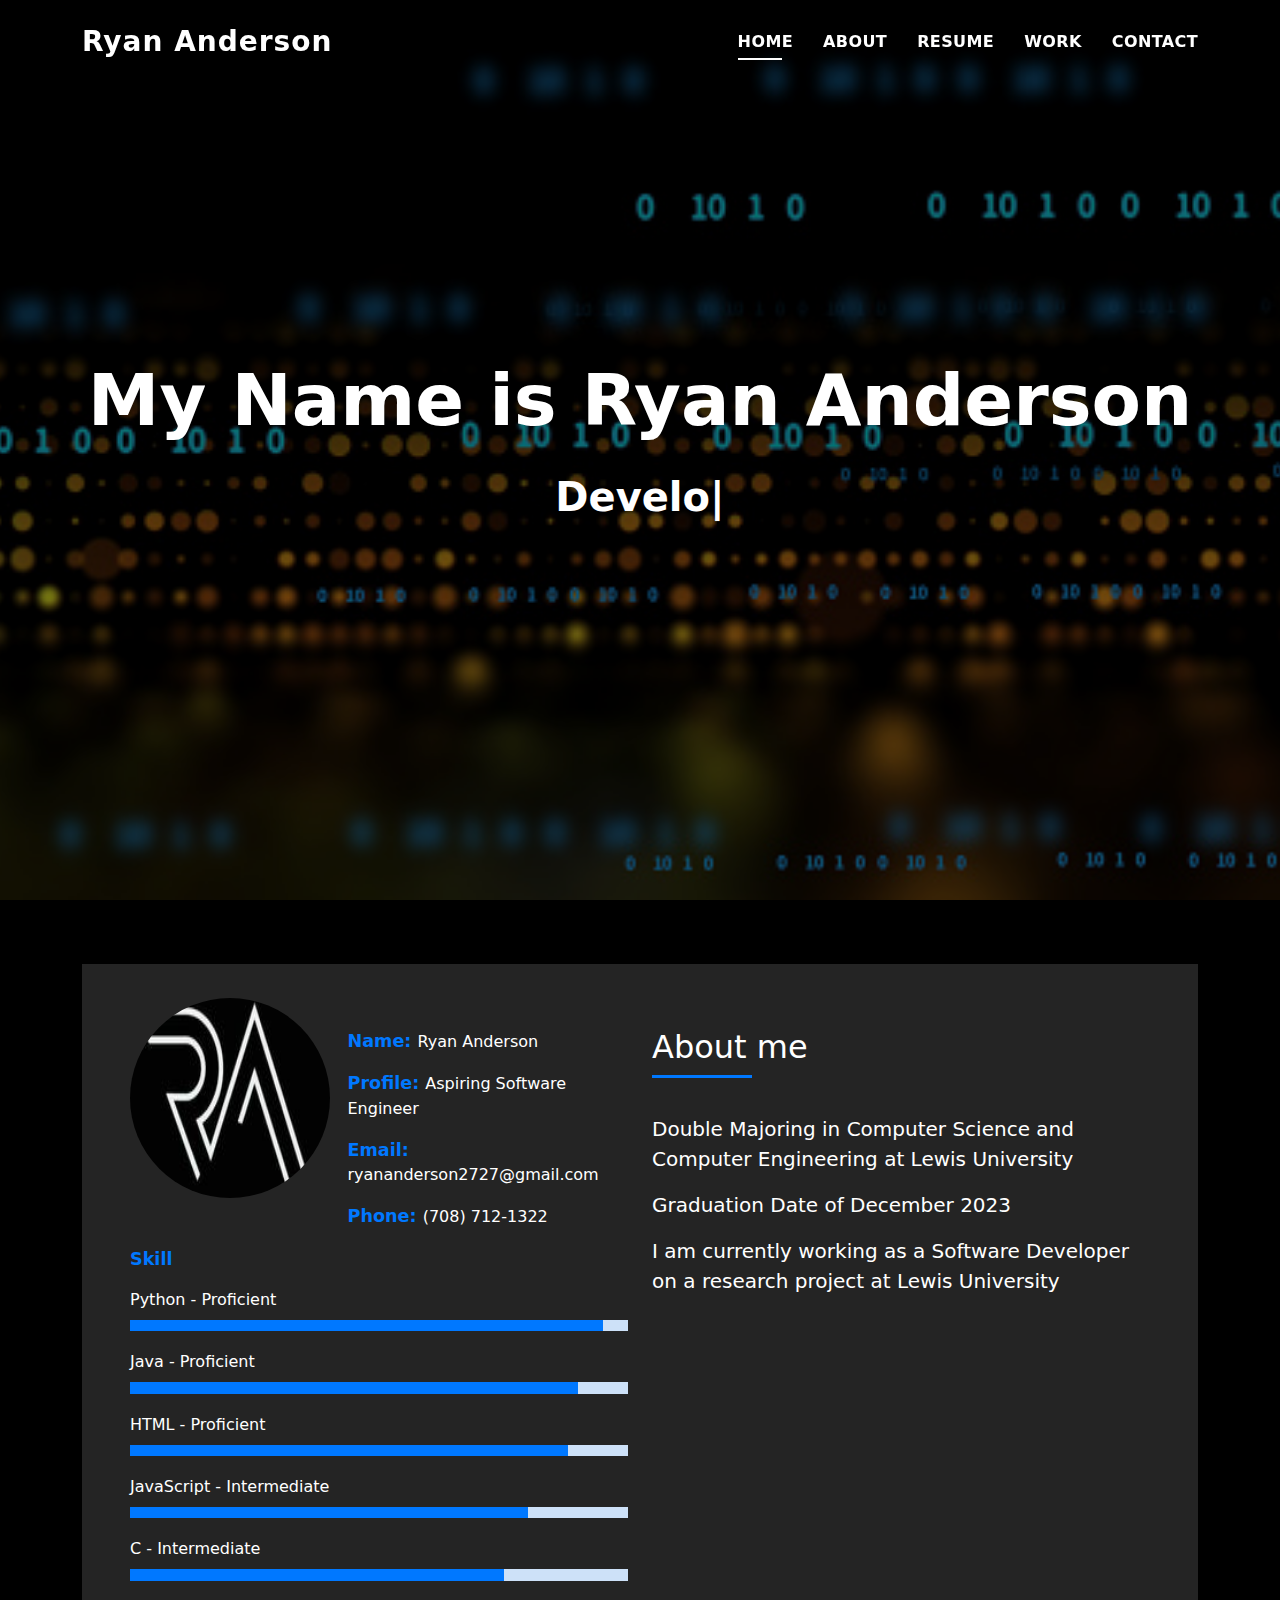
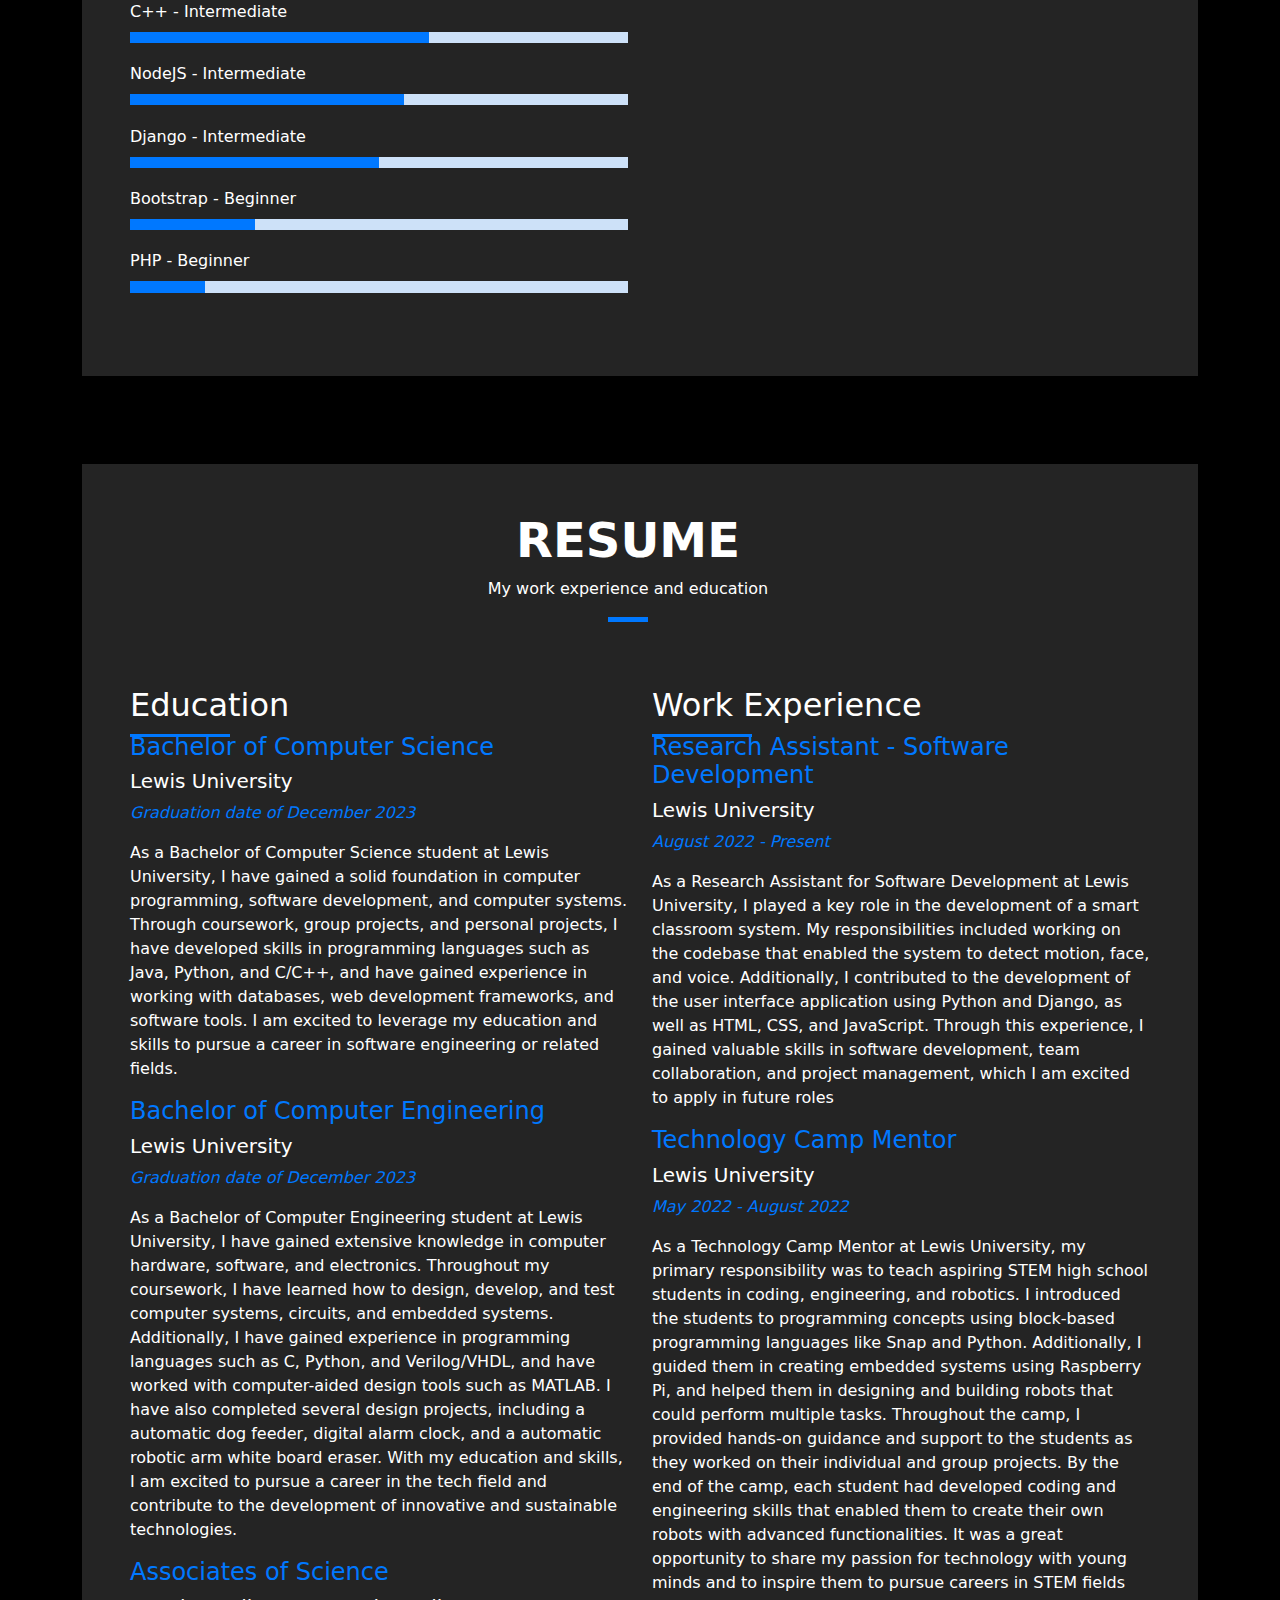
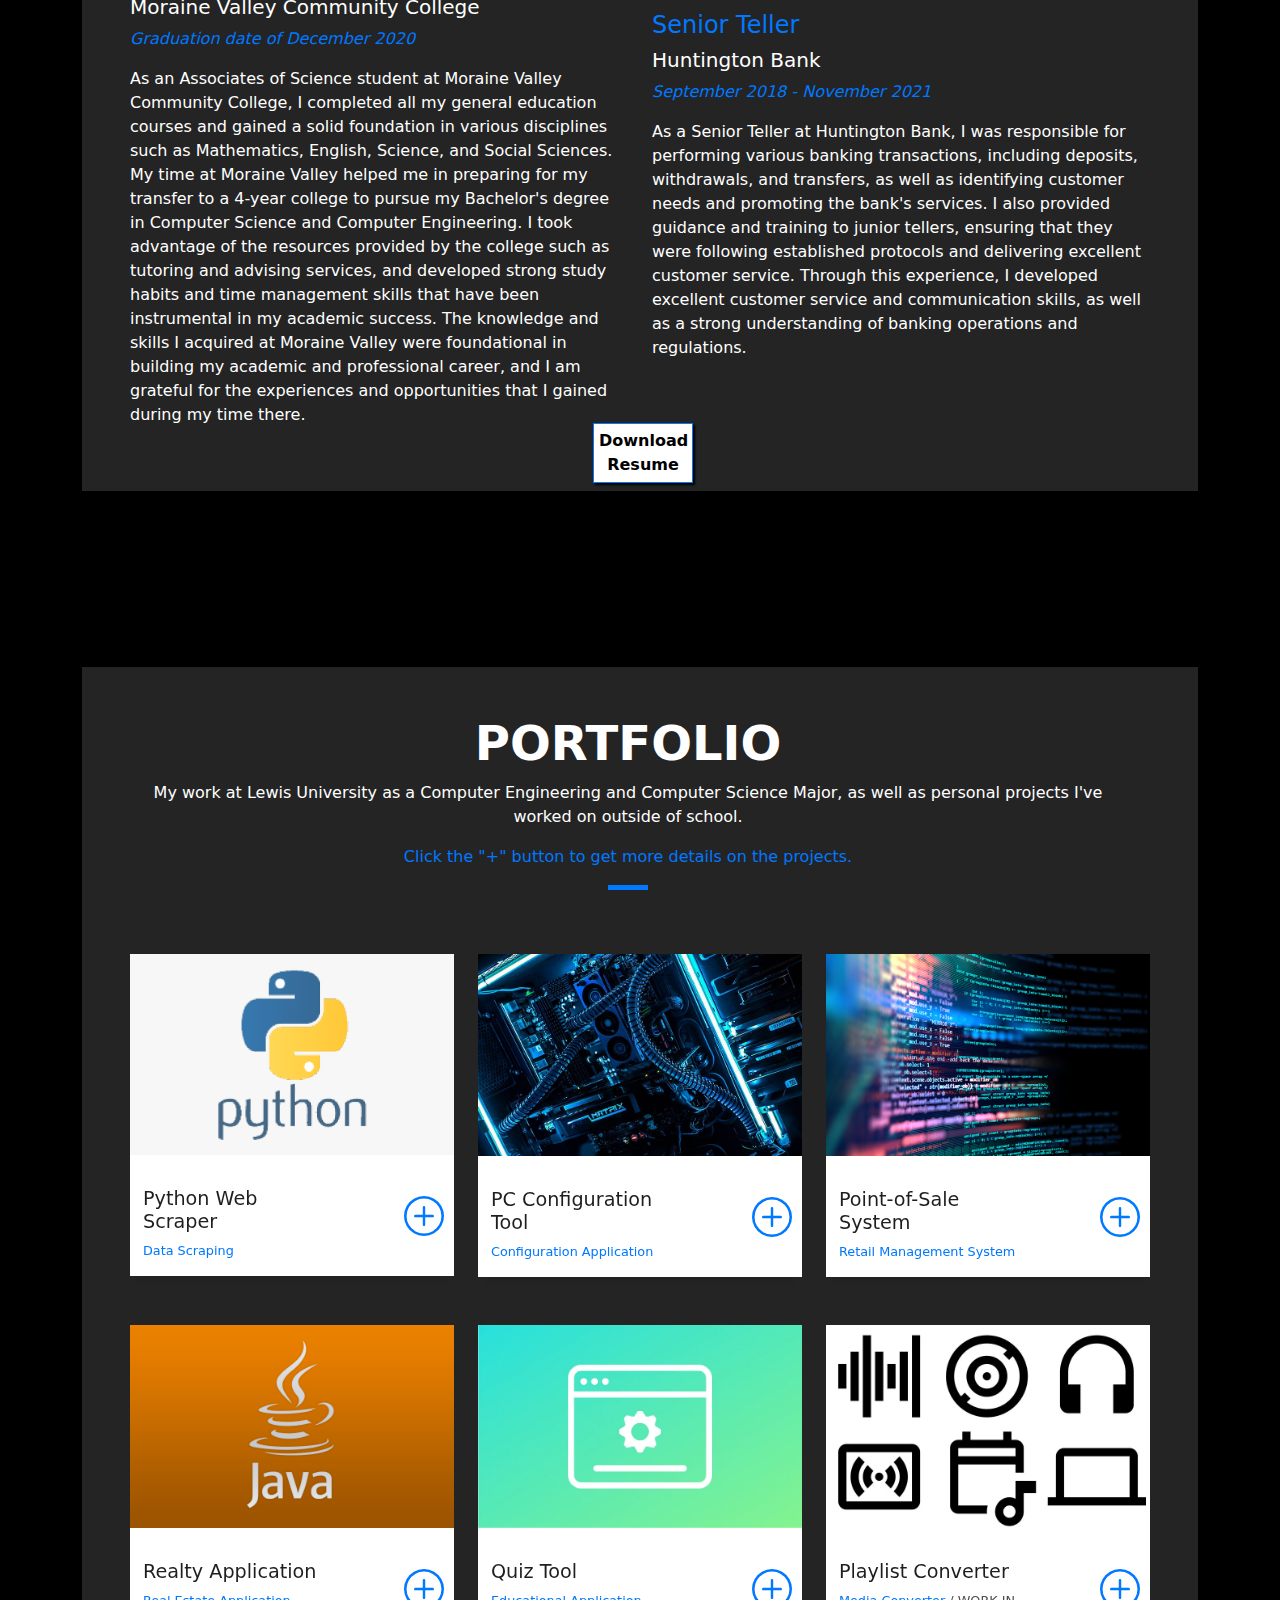
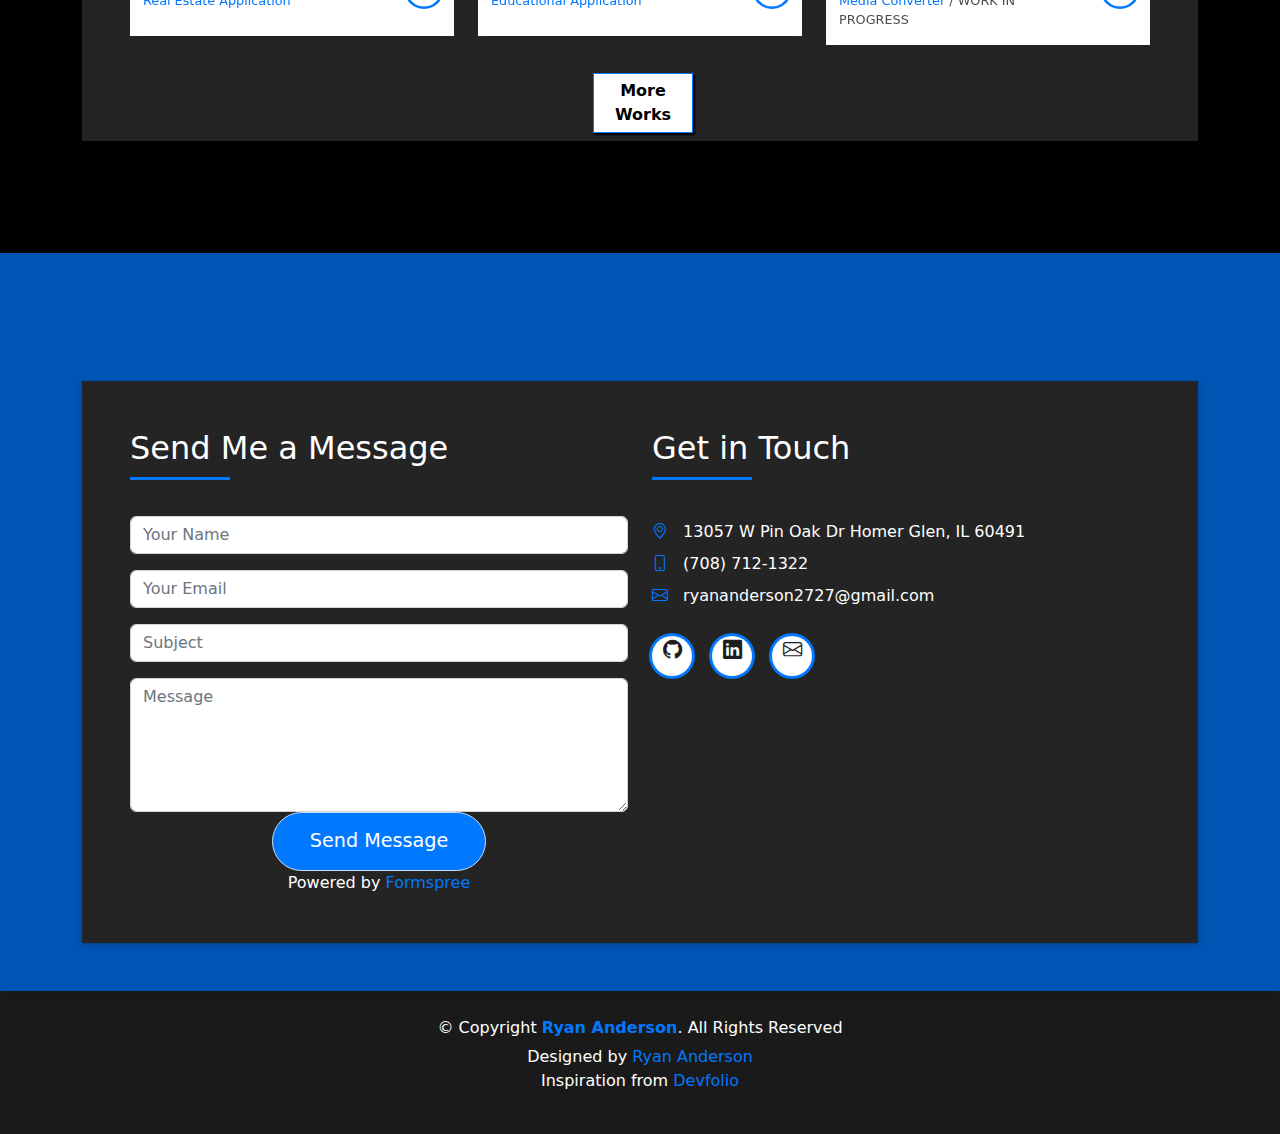
==== index.html @ e551a3e9 "send a message now works with formspree. some bugs with the button need to be fixed though." ====
<!DOCTYPE html>
<html lang="en">

<head>
  <meta charset="utf-8">
  <meta content="width=device-width, initial-scale=1.0" name="viewport">

  <title>Ryan Anderson Portfolio</title>
  <meta content="" name="description">
  <meta content="" name="keywords">

  <!-- Icon -->
  <link href="assets/img/radark.png" rel="icon">
  <link href="assets/img/radark.png" rel="apple-touch-icon">

  <!-- Vendor CSS Files -->
  <link href="assets/vendor/bootstrap/css/bootstrap.min.css" rel="stylesheet">
  <link href="assets/vendor/bootstrap-icons/bootstrap-icons.css" rel="stylesheet">
  <link href="assets/vendor/glightbox/css/glightbox.min.css" rel="stylesheet">
  <link href="assets/vendor/swiper/swiper-bundle.min.css" rel="stylesheet">

  <!-- Main CSS File (Dark Mode) -->
  <link href="assets/css/style-darkmode.css" rel="stylesheet">

</head>

<body>

  <!-- ======= Header ======= -->
  <header id="header" class="fixed-top">
    <div class="container d-flex align-items-center justify-content-between">

      <h1 class="logo"><a href="index.html">Ryan Anderson</a></h1>
      <nav id="navbar" class="navbar">
        <ul>
          <li><a class="nav-link scrollto active" href="#dev">Home</a></li>
          <li><a class="nav-link scrollto" href="#about">About</a></li>
          <li><a class="nav-link scrollto" href=#resume>Resume</a></li>
          <li><a class="nav-link scrollto " href="#work">Work</a></li>
          <li><a class="nav-link scrollto" href="#contact">Contact</a></li>
          
        </ul>
        <i class="bi bi-list mobile-nav-toggle"></i>
      </nav><!-- .navbar -->

    </div>
  </header><!-- End Header -->

  <!-- ======= Dev Section ======= -->
  <div id="dev" class="dev route bg-image" style="background-image: url(assets/img/code-bg.jpg)">
    <div class="overlay-itro"></div>
    <div class="dev-content display-table">
      <div class="table-cell">
        <div class="container">
          <!--<p class="display-6 color-d">Hello, world!</p>-->
          <h1 class="dev-title mb-4">My Name is Ryan Anderson</h1>
          <p class="dev-subtitle"><span class="typed" data-typed-items="Developer, Engineer, Student"></span></p>
          <!-- <p class="pt-3"><a class="btn btn-primary btn js-scroll px-4" href="#about" role="button">Learn More</a></p> -->
        </div>
      </div>
    </div>
  </div><!-- End Dev Section -->

  <main id="main">

    <!-- ======= About Section ======= -->
    <section id="about" class="about-mf sect-pt4 route">
      <div class="container">
        <div class="row">
          <div class="col-sm-12">
            <div class="box-shadow-full">
              <div class="row">
                <div class="col-md-6">
                  <div class="row">
                    <div class="col-sm-6 col-md-5">
                      <!-- PLACEHOLDER CHANGE TO AN ACTUAL IMAGE OF ME-->
                      <img id="my-image" src="assets/img/radark.png" width="200" height="200">
                    </div>
                    <div class="col-sm-6 col-md-7">
                      <div class="about-info">
                        <p><span class="title-s">Name: </span> <span>Ryan Anderson</span></p>
                        <p><span class="title-s">Profile: </span> <span>Aspiring Software Engineer</span></p>
                        <p><span class="title-s">Email: </span> <span>ryananderson2727@gmail.com</span></p>
                        <p><span class="title-s">Phone: </span> <span>(708) 712-1322</span></p>
                      </div>
                    </div>
                  </div>
                  <div class="skill-mf">
                    <p class="title-s">Skill</p>
                    <span>Python - </span> <span class="pull-right">Proficient</span>
                    <div class="progress">
                      <div class="progress-bar" role="progressbar" style="width: 95%;" aria-valuenow="100" aria-valuemin="0" aria-valuemax="100"></div>
                    </div>
                    <span>Java - </span><span class="pull-right">Proficient</span>
                    <div class="progress">
                      <div class="progress-bar" role="progressbar" style="width: 90%" aria-valuenow="75" aria-valuemin="0" aria-valuemax="100"></div>
                    </div>
                    <span>HTML - </span><span class="pull-right">Proficient</span>
                    <div class="progress">
                      <div class="progress-bar" role="progressbar" style="width: 88%" aria-valuenow="50" aria-valuemin="0" aria-valuemax="100"></div>
                    </div>
                    <span>JavaScript - </span> <span class="pull-right">Intermediate</span>
                    <div class="progress">
                      <div class="progress-bar" role="progressbar" style="width: 80%" aria-valuenow="90" aria-valuemin="0" aria-valuemax="100"></div>
                    </div>
                    <span>C - </span> <span class="pull-right">Intermediate</span>
                    <div class="progress">
                      <div class="progress-bar" role="progressbar" style="width: 75%" aria-valuenow="90" aria-valuemin="0" aria-valuemax="100"></div>
                    </div>
                    <span>C++ - </span> <span class="pull-right">Intermediate</span>
                    <div class="progress">
                      <div class="progress-bar" role="progressbar" style="width: 60%" aria-valuenow="90" aria-valuemin="0" aria-valuemax="100"></div>
                    </div>
                    <span>NodeJS - </span> <span class="pull-right">Intermediate</span>
                    <div class="progress">
                      <div class="progress-bar" role="progressbar" style="width: 55%" aria-valuenow="90" aria-valuemin="0" aria-valuemax="100"></div>
                    </div>
                    <span>Django - </span> <span class="pull-right">Intermediate</span>
                    <div class="progress">
                      <div class="progress-bar" role="progressbar" style="width: 50%" aria-valuenow="90" aria-valuemin="0" aria-valuemax="100"></div>
                    </div>
                    <span>Bootstrap - </span> <span class="pull-right">Beginner</span>
                    <div class="progress">
                      <div class="progress-bar" role="progressbar" style="width: 25%" aria-valuenow="90" aria-valuemin="0" aria-valuemax="100"></div>
                    </div>
                    <span>PHP - </span> <span class="pull-right">Beginner</span>
                    <div class="progress">
                      <div class="progress-bar" role="progressbar" style="width: 15%" aria-valuenow="90" aria-valuemin="0" aria-valuemax="100"></div>
                    </div>
                  </div>
                </div>
                <div class="col-md-6">
                  <div class="about-me pt-4 pt-md-0">
                    <div class="title-box-2">
                      <h5 class="title-left">
                        About me
                      </h5>
                    </div>
                    <p class="lead">
                      Double Majoring in Computer Science and Computer Engineering at Lewis University
                    </p>
                    <p class="lead">
                     Graduation Date of December 2023
                    </p>
                    <p class="lead">
                     I am currently working as a Software Developer on a research project at Lewis University
                    </p>
                  </div>
                </div>
              </div>
            </div>
          </div>
        </div>
      </div>
    </section><!-- End About Section -->

    <!-- ======= Resume Section ====== -->
    <section id="resume">
      <div class="container">
        <div class="row">
          <div class="col-sm-12">
            <div class="box-shadow-full">
              <div class="row">
                  <div class="row">
            <div class="title-box text-center">
              <h3 class="title-a">
                Resume
              </h3>
              <p class="subtitle-a">
                My work experience and education
              </p>
              <div class="line-mf"></div>
            </div>
          </div>
        </div>
        <div class="row">
          <div class="col-md-6">
            <div class="resume-box">
              <h5 class="title-left">
                Education
              </h5>
              <div class="resume-item">
                <h4>Bachelor of Computer Science</h4>
                <h5>Lewis University</h5>
                <p class="date"><em>Graduation date of December 2023</em></p>
                <p>As a Bachelor of Computer Science student at Lewis University, 
                  I have gained a solid foundation in computer programming, software development, and computer systems. 
                  Through coursework, group projects, and personal projects, I have developed skills in programming languages such as Java, Python, and C/C++, 
                  and have gained experience in working with databases, web development frameworks, and software tools. 
                  I am excited to leverage my education and skills to pursue a career in software engineering or related fields.</p>
              </div>
              <div class="resume-item">
                <h4>Bachelor of Computer Engineering</h4>
                <h5>Lewis University</h5>
                <p class="date"><em>Graduation date of December 2023</em></p>
                <p>As a Bachelor of Computer Engineering student at Lewis University, 
                  I have gained extensive knowledge in computer hardware, software, and electronics. 
                  Throughout my coursework, I have learned how to design, develop, and test computer systems, circuits, and embedded systems. 
                  Additionally, I have gained experience in programming languages such as C, Python, and Verilog/VHDL, 
                  and have worked with computer-aided design tools such as MATLAB. I have also completed several design projects, 
                  including a automatic dog feeder, digital alarm clock, and a automatic robotic arm white board eraser. 
                  With my education and skills, I am excited to pursue a career in the tech field 
                  and contribute to the development of innovative and sustainable technologies.</p>
              </div>
              <div class="resume-item">
                <h4>Associates of Science</h4>
                <h5>Moraine Valley Community College</h5>
                <p class="date"><em>Graduation date of December 2020</em></p>
                <p>As an Associates of Science student at Moraine Valley Community College, 
                  I completed all my general education courses and gained a solid foundation in various disciplines such as Mathematics, English, Science, and Social Sciences. 
                  My time at Moraine Valley helped me in preparing for my transfer to a 4-year college to pursue my Bachelor's degree in Computer Science and Computer Engineering. 
                  I took advantage of the resources provided by the college such as tutoring and advising services, 
                  and developed strong study habits and time management skills that have been instrumental in my academic success. 
                  The knowledge and skills I acquired at Moraine Valley were foundational in building my academic and professional career, 
                  and I am grateful for the experiences and opportunities that I gained during my time there.</p>
              </div>
            </div>
          </div>
          <div class="col-md-6">
            <div class="resume-box">
              <h5 class="title-left">
                Work Experience
              </h5>
              <div class="resume-item">
                <h4>Research Assistant - Software Development</h4>
                <h5>Lewis University</h5>
                <p class="date"><em>August 2022 - Present</em></p>
                <p>As a Research Assistant for Software Development at Lewis University, 
                  I played a key role in the development of a smart classroom system. 
                  My responsibilities included working on the codebase that enabled the system to detect motion, face, and voice. 
                  Additionally, I contributed to the development of the user interface application using Python and Django, as well as HTML, CSS, and JavaScript. 
                  Through this experience, I gained valuable skills in software development, team collaboration, and project management, which I am excited to apply in future roles</p>
              </div>
              <div class="resume-item">
                <h4>Technology Camp Mentor</h4>
                <h5>Lewis University</h5>
                <p class="date"><em>May 2022 - August 2022</em></p>
                <p>As a Technology Camp Mentor at Lewis University, my primary responsibility was to teach aspiring STEM high school students in coding, engineering, and robotics. 
                  I introduced the students to programming concepts using block-based programming languages like Snap and Python. 
                  Additionally, I guided them in creating embedded systems using Raspberry Pi, and helped them in designing and building robots that could perform multiple tasks.
                  Throughout the camp, I provided hands-on guidance and support to the students as they worked on their individual and group projects. 
                  By the end of the camp, each student had developed coding and engineering skills that enabled them to create their own robots with advanced functionalities. 
                  It was a great opportunity to share my passion for technology with young minds and to inspire them to pursue careers in STEM fields</p>
              </div>
              <div class="resume-item">
                <h4>Senior Teller</h4>
                <h5>Huntington Bank</h5>
                <p class="date"><em>September 2018 - November 2021</em></p>
                <p>As a Senior Teller at Huntington Bank, I was responsible for performing various banking transactions, 
                  including deposits, withdrawals, and transfers, as well as identifying customer needs and promoting the bank's services. 
                  I also provided guidance and training to junior tellers, ensuring that they were following established protocols and delivering excellent customer service. 
                  Through this experience, I developed excellent customer service and communication skills, as well as a strong understanding of banking operations and regulations. </p></p>
              </div>
            </div>
            <a id="resume-button" href="assets/resume/AndersonResume.pdf" download>
              <!--<button>Download Resume</button> -->
              Download Resume
            </a>
          </div>
        </div>
      </div>
    </section>

    <!-- ======= Portfolio Section ======= -->
    <section id="work" class="portfolio-mf sect-pt4 route">
      <div class="container">
        <div class="row">
          <div class="col-sm-12">
            <div class="box-shadow-full">
              <div class="row">
                  <div class="row">
            <div class="title-box text-center">
              <h3 class="title-a">
                Portfolio
              </h3>
              <p class="subtitle-a">
              My work at Lewis University as a Computer Engineering and Computer Science Major, as well as personal projects I've worked on outside of school.
              </p>
              <p style="color: #0078ff">
              Click the "+" button to get more details on the projects.
              </p>
              <div class="line-mf"></div>
            </div>
          </div>
        </div>
        <div class="row">
          <div class="col-md-4">
            <div class="work-box">
              <a href="assets/img/pythonwebscraper.png" data-gallery="portfolioGallery" class="portfolio-lightbox">
                <div class="work-img">
                  <img src="assets/img/pythonwebscraper.png" alt="" class="img-fluid">
                </div>
              </a>
              <div class="work-content">
                <div class="row">
                  <div class="col-sm-8">
                    <h2 class="w-title">Python Web Scraper</h2>
                    <div class="w-more">
                      <span class="w-ctegory">Data Scraping</span> <span class="w-date"></span>
                    </div>
                  </div>
                  <div class="col-sm-4">
                    <div class="w-like">
                      <a href="pythonscrapedetails.html"> <span class="bi bi-plus-circle"></span></a>
                    </div>
                  </div>
                </div>
              </div>
            </div>
          </div>
          <div class="col-md-4">
            <div class="work-box">
              <a href="assets/img/pcconfig.jpg" data-gallery="portfolioGallery" class="portfolio-lightbox">
                <div class="work-img">
                  <img src="assets/img/pcconfig.jpg" alt="" class="img-fluid">
                </div>
              </a>
              <div class="work-content">
                <div class="row">
                  <div class="col-sm-8">
                    <h2 class="w-title">PC Configuration Tool</h2>
                    <div class="w-more">
                      <span class="w-ctegory">Configuration Application</span>
                    </div>
                  </div>
                  <div class="col-sm-4">
                    <div class="w-like">
                      <a href="pcconfigdetails.html"> <span class="bi bi-plus-circle"></span></a>
                    </div>
                  </div>
                </div>
              </div>
            </div>
          </div>
          <div class="col-md-4">
            <div class="work-box">
              <a href="assets/img/pos.jpg" data-gallery="portfolioGallery" class="portfolio-lightbox">
                <div class="work-img">
                  <img src="assets/img/pos.jpg" alt="" class="img-fluid">
                </div>
              </a>
              <div class="work-content">
                <div class="row">
                  <div class="col-sm-8">
                    <h2 class="w-title">Point-of-Sale System</h2>
                    <div class="w-more">
                      <span class="w-ctegory">Retail Management System</span>
                    </div>
                  </div>
                  <div class="col-sm-4">
                    <div class="w-like">
                      <a href="pointofsale.html"> <span class="bi bi-plus-circle"></span></a>
                    </div>
                  </div>
                </div>
              </div>
            </div>
          </div>
          <div class="col-md-4">
            <div class="work-box">
              <a href="assets/img/java.png" data-gallery="portfolioGallery" class="portfolio-lightbox">
                <div class="work-img">
                  <img src="assets/img/java.png" alt="" class="img-fluid">
                </div>
              </a>
              <div class="work-content">
                <div class="row">
                  <div class="col-sm-8">
                    <h2 class="w-title">Realty Application</h2>
                    <div class="w-more">
                      <span class="w-ctegory">Real Estate Application</span>
                    </div>
                  </div>
                  <div class="col-sm-4">
                    <div class="w-like">
                      <a href="realty.html"> <span class="bi bi-plus-circle"></span></a>
                    </div>
                  </div>
                </div>
              </div>
            </div>
          </div>
          <div class="col-md-4">
            <div class="work-box">
              <a href="assets/img/quiz.png" data-gallery="portfolioGallery" class="portfolio-lightbox">
                <div class="work-img">
                  <img src="assets/img/quiz.png" alt="" class="img-fluid">
                </div>
              </a>
              <div class="work-content">
                <div class="row">
                  <div class="col-sm-8">
                    <h2 class="w-title">Quiz Tool</h2>
                    <div class="w-more">
                      <span class="w-ctegory">Educational Application</span>  <span class="w-date"></span>
                    </div>
                  </div>
                  <div class="col-sm-4">
                    <div class="w-like">
                      <a href="quiz.html"> <span class="bi bi-plus-circle"></span></a>
                    </div>
                  </div>
                </div>
              </div>
            </div>
          </div>
          <div class="col-md-4">
            <div class="work-box">
              <a href="assets/img/playlist.png" data-gallery="portfolioGallery" class="portfolio-lightbox">
                <div class="work-img">
                  <img src="assets/img/playlist.png" alt="" class="img-fluid">
                </div>
              </a>
              <div class="work-content">
                <div class="row">
                  <div class="col-sm-8">
                    <h2 class="w-title">Playlist Converter</h2>
                    <div class="w-more">
                      <span class="w-ctegory">Media Converter</span> / <span class="w-date"> WORK IN PROGRESS</span>
                    </div>
                  </div>
                  <div class="col-sm-4">
                    <div class="w-like">
                      <a href="playlist.html"> <span class="bi bi-plus-circle"></span></a>
                    </div>
                  </div>
                </div>
              </div>
            </div>
          </div>

        </div>
        <a id="resume-button" href="moreworks.html">
          More Works
        </a>
      </div>
    </section><!-- End Portfolio Section -->

    <!-- ===== CONTACT SECTION ===== -->
    <section id="contact" class="paralax-mf footer-paralax bg-image sect-mt4 route" style="background-image: url(assets/img/overlay-bg.jpg)">
      <div class="overlay-mf"></div>
      <div class="container">
        <div class="row">
          <div class="col-sm-12">
            <div class="contact-mf">
              <div id="contact" class="box-shadow-full">
                <div class="row">
                  <div class="col-md-6">
                    <div class="title-box-2">
                      <h5 class="title-left">
                        Send Me a Message
                      </h5>
                    </div>
                    <form action="https://formspree.io/f/ryananderson2727@gmail.com" method="POST">
                      <div class="row">
                        <div class="col-md-12 mb-3">
                          <div class="form-group">
                            <input type="text" name="name" class="form-control" id="name" placeholder="Your Name" required>
                          </div>
                        </div>
                        <div class="col-md-12 mb-3">
                          <div class="form-group">
                            <input type="email" class="form-control" name="email" id="email" placeholder="Your Email" required>
                          </div>
                        </div>
                        <div class="col-md-12 mb-3">
                          <div class="form-group">
                            <input type="text" class="form-control" name="subject" id="subject" placeholder="Subject" required>
                          </div>
                        </div>
                        <div class="col-md-12">
                          <div class="form-group">
                            <textarea class="form-control" name="message" rows="5" placeholder="Message" required></textarea>
                          </div>
                        </div>
                        <div class="col-md-12 text-center">
                          <button type="submit" class="button button-a button-big button-rouded">Send Message</button>
                        </div>
                      </div>
                    </form>
                    <div class="text-center">
                      Powered by <a style="color:#0078ff" href="https://formspree.io/" target="_blank">Formspree</a>
                    </div>
                  </div>
                  <div class="col-md-6">
                    <div class="title-box-2 pt-4 pt-md-0">
                      <h5 class="title-left">
                        Get in Touch
                      </h5>
                    </div>
                    <div class="more-info">
                      <p class="lead">
                        
                      </p>
                      <ul class="list-ico">
                        <li><span class="bi bi-geo-alt"></span> 13057 W Pin Oak Dr Homer Glen, IL 60491</li>
                        <li><span class="bi bi-phone"></span> (708) 712-1322</li>
                        <li><span class="bi bi-envelope"></span> ryananderson2727@gmail.com</li>
                      </ul>
                    </div>
                    <div class="socials">
                      <ul>
                        <li><a href="https://github.com/randerson2720"><span class="ico-circle"><i class="bi bi-github"></i></span></a></li>
                        <li><a href="https://www.linkedin.com/in/ryan-anderson-a89984262"><span class="ico-circle"><i class="bi bi-linkedin"></i></span></a></li>
                        <li><a href="mailto:ryananderson2727@gmail.com"><span class="ico-circle"><i class="bi bi-envelope"></i></span></a></li>
                      </ul>
                    </div>
                  </div>
                </div>
              </div>
            </div>
          </div>
        </div>
      </div> 
    </section>
    
    <!-- ======= Contact Section ======= -->
    <!-- DOES NOT WORK WITH GITHUB PAGES
    <section id="contact" class="paralax-mf footer-paralax bg-image sect-mt4 route" style="background-image: url(assets/img/overlay-bg.jpg)">
      <div class="overlay-mf"></div>
      <div class="container">
        <div class="row">
          <div class="col-sm-12">
            <div class="contact-mf">
              <div id="contact" class="box-shadow-full">
                <div class="row">
                  <div class="col-md-6">
                    <div class="title-box-2">
                      <h5 class="title-left">
                        Send Me a Message
                      </h5>
                    </div>
                    <div>
                      <form action="forms/contact.php" method="post" role="form" class="php-email-form"> </form>
                        <div class="row">
                          <div class="col-md-12 mb-3">
                            <div class="form-group">
                              <input type="text" name="name" class="form-control" id="name" placeholder="Your Name" required>
                            </div>
                          </div>
                          <div class="col-md-12 mb-3">
                            <div class="form-group">
                              <input type="email" class="form-control" name="email" id="email" placeholder="Your Email" required>
                            </div>
                          </div>
                          <div class="col-md-12 mb-3">
                            <div class="form-group">
                              <input type="text" class="form-control" name="subject" id="subject" placeholder="Subject" required>
                            </div>
                          </div>
                          <div class="col-md-12">
                            <div class="form-group">
                              <textarea class="form-control" name="message" rows="5" placeholder="Message" required></textarea>
                            </div>
                          </div>
                          <div class="col-md-12 text-center my-3">
                            <div class="loading">Loading</div>
                            <div class="error-message"></div>
                            <div class="sent-message">Your message has been sent. Thank you!</div>
                          </div>
                          <div class="col-md-12 text-center">
                            <button type="submit" class="button button-a button-big button-rouded">Send Message</button>
                          </div>
                        </div>
                      </form>
                    </div>
                  </div>
                  <div class="col-md-6">
                    <div class="title-box-2 pt-4 pt-md-0">
                      <h5 class="title-left">
                        Get in Touch
                      </h5>
                    </div>
                    <div class="more-info">
                      <p class="lead">
                        
                      </p>
                      <ul class="list-ico">
                        <li><span class="bi bi-geo-alt"></span> 13057 W Pin Oak Dr Homer Glen, IL 60491</li>
                        <li><span class="bi bi-phone"></span> (708) 712-1322</li>
                        <li><span class="bi bi-envelope"></span> ryananderson2727@gmail.com</li>
                      </ul>
                    </div>
                    <div class="socials">
                      <ul>
                        <li><a href="https://github.com/randerson2720"><span class="ico-circle"><i class="bi bi-github"></i></span></a></li>
                        <li><a href="https://www.linkedin.com/in/ryan-anderson-a89984262"><span class="ico-circle"><i class="bi bi-linkedin"></i></span></a></li>
                        <li><a href="mailto:ryananderson2727@gmail.com"><span class="ico-circle"><i class="bi bi-envelope"></i></span></a></li>
                      </ul>
                    </div>
                  </div>
                </div>
              </div>
            </div>
          </div>
        </div>
      </div> 
    </section>--><!-- End Contact Section --> 
  
  </main><!-- End #main -->

  <!-- ======= Footer ======= -->
  <footer>
    <div class="container">
      <div class="row">
        <div class="col-sm-12">
          <div class="copyright-box">
            <p class="copyright">&copy; Copyright <strong style= "color: #0078ff">Ryan Anderson</strong>. All Rights Reserved</p>
            <div class="credits">
              Designed by <a href="" style="color: #0078ff">Ryan Anderson</a> <br>
              <p style="display: inline-block;">Inspiration from </p>
            <a href="https://bootstrapmade.com/devfolio-bootstrap-portfolio-html-template/" style="color: #0078ff">Devfolio</a>
            </div>
          </div>
        </div>
      </div>
    </div>
  </footer><!-- End  Footer -->

  <div id="preloader"></div>
  <a href="#" class="back-to-top d-flex align-items-center justify-content-center"><i class="bi bi-arrow-up-short"></i></a>

  <!-- Vendor JS Files -->
  <script src="assets/vendor/purecounter/purecounter_vanilla.js"></script>
  <script src="assets/vendor/bootstrap/js/bootstrap.bundle.min.js"></script>
  <script src="assets/vendor/glightbox/js/glightbox.min.js"></script>
  <script src="assets/vendor/swiper/swiper-bundle.min.js"></script>
  <script src="assets/vendor/typed.js/typed.min.js"></script>
  <script src="assets/vendor/php-email-form/validate.js"></script>

  <!-- Main JS File -->
  <script src="assets/js/main.js"></script>

</body>

</html>
---- assets/css/style-darkmode.css ----
/*--------------------------------------------------------------
# General
--------------------------------------------------------------*/
body {
  background-color: #000000;
  color: #ffffff;
}

h1,
h2,
h3,
h4,
h5,
h6 {
  color: #1e1e1e;
}

a {
  color: #1e1e1e;
  text-decoration: none;
  transition: all 0.5s ease-in-out;
}

a:hover {
  color: #0078ff;
  text-decoration: none;
  transition: all 0.5s ease-in-out;
}

.p-r {
  position: relative;
}

.color-a {
  text-decoration: none;
  color: #0078ff;
}

.color-d {
  color: #1a1a1a;
}

.color-text-a {
  text-decoration: none;
  color: #4e4e4e;
}

.box-shadow,
.card-blog,
.work-box,
.service-box,
.paralax-mf {
  box-shadow: 0 13px 8px -10px rgba(0, 0, 0, 0.1);
}

.box-shadow-a,
.button:hover {
  text-decoration: none;
  box-shadow: 0 0 0 4px #cde1f8;
}

.display-5 {
  font-size: 2.5rem;
  font-weight: 300;
  line-height: 1.1;
}

.display-6 {
  font-size: 2rem;
  font-weight: 300;
  line-height: 1.1;
}

.avatar {
  width: 32px;
  height: 32px;
  margin-right: 4px;
  overflow: hidden;
}

.bg-image {
  background-repeat: no-repeat;
  background-attachment: fixed;
  background-size: cover;
  background-position: center center;
}

@media (max-width: 1024px) {
  .bg-image {
    background-attachment: scroll;
  }
}

.overlay-mf {
  background-color: #0078ff;
}

.overlay-mf {
  position: absolute;
  top: 0;
  left: 0px;
  padding: 0;
  height: 100%;
  width: 100%;
  opacity: 0.7;
}

.paralax-mf {
  position: relative;
  padding: 8rem 0;
}

.display-table {
  width: 100%;
  height: 100%;
  display: table;
}

.table-cell {
  display: table-cell;
  vertical-align: middle;
}

/*--/ Sections /--*/
.sect-4 {
  padding: 4rem 0;
}

.sect-pt4 {
  padding-top: 4rem;
}

.sect-mt4 {
  margin-top: 4rem;
}

/*--/ Title s /--*/
.title-s {
  font-weight: 600;
  color: #0078ff;
  font-size: 1.1rem;
}

/*--/ Title A /--*/
.title-box {
  margin-bottom: 4rem;
}

.title-a {
  text-decoration: none;
  font-size: 3rem;
  font-weight: bold;
  text-transform: uppercase;
  color: #ffffff
}

.subtitle-a {
  text-decoration: none;
  color: #ffffff;
}

.line-mf {
  width: 40px;
  height: 5px;
  background-color: #0078ff;
  margin: 0 auto;
}

/*--/ Title Left /--*/
.title-box-2 {
  margin-bottom: 3rem;
}

.title-left {
  font-size: 2rem;
  position: relative;
  color: #ffffff;
}

.title-left:before {
  content: "";
  position: absolute;
  height: 3px;
  background-color: #0078ff;
  width: 100px;
  bottom: -12px;
}

/*------/ Box /------*/
.box-pl2 {
  padding-left: 2rem;
}

.box-shadow-full {
  padding: 3rem 1.25rem;
  position: relative;
  background-color: #242424;
  margin-bottom: 3rem;
  z-index: 2;
  box-shadow: 0 1px 1px 0 rgba(0, 0, 0, 0.06), 0 2px 5px 0 rgba(0, 0, 0, 0.2);
}

@media (min-width: 768px) {
  .box-shadow-full {
    padding: 3rem;
  }
}

/*------/ Socials /------*/
.socials {
  padding: 1.5rem 0;
}

.socials ul li {
  display: inline-block;
}

.socials .ico-circle {
  height: 40px;
  width: 40px;
  font-size: 1.2rem;
  border-radius: 50%;
  line-height: 1.6;
  margin: 0 15px 0 0;
  box-shadow: 0 0 0 3px #0078ff;
  transition: all 500ms ease;
  background-color: #ffffff;
}

.socials .ico-circle:hover {
  background-color: #0078ff;
  color: #fff;
  box-shadow: 0 0 0 3px #cde1f8;
  transition: all 500ms ease;
}

/*------/ Ul resect /------*/
.ul-resect,
.widget-tags ul,
.widget-sidebar .list-sidebar,
.box-comments .list-comments,
.blog-wrapper .post-meta ul,
.list-ico,
.socials ul {
  list-style: none;
  padding-left: 0;
  margin-bottom: 0;
}

.list-ico {
  line-height: 2;
}

.list-ico span {
  color: #0078ff;
  margin-right: 10px;
}

/*------/ Ico Circle /------*/
.ico-circle {
  height: 100px;
  width: 100px;
  font-size: 2rem;
  border-radius: 50%;
  line-height: 1.55;
  margin: 0 auto;
  text-align: center;
  box-shadow: 0 0 0 10px #0078ff;
  display: block;
}

/*------/ Owl Carousel /------*/
.owl-theme .owl-dots {
  text-align: center;
  margin-top: 18px;
}

.owl-theme .owl-dots .owl-dot {
  display: inline-block;
}

.owl-theme .owl-dots .owl-dot span {
  width: 18px;
  height: 7px;
  margin: 5px 5px;
  background: #cde1f8;
  border: 0px solid #cde1f8;
  display: block;
  transition: all 0.6s ease-in-out;
  cursor: pointer;
}

.owl-theme .owl-dots .owl-dot:hover span {
  background-color: #cde1f8;
}

.owl-theme .owl-dots .owl-dot.active span {
  background-color: #1B1B1B;
  width: 25px;
}

/*--/ Scrolltop s /--*/
.scrolltop-mf {
  position: relative;
  display: none;
}

.scrolltop-mf span {
  z-index: 999;
  position: fixed;
  width: 42px;
  height: 42px;
  background-color: #0078ff;
  opacity: 0.7;
  font-size: 1.6rem;
  line-height: 1.5;
  text-align: center;
  color: #fff;
  top: auto;
  left: auto;
  right: 30px;
  bottom: 50px;
  cursor: pointer;
  border-radius: 50%;
}

/*--------------------------------------------------------------
# Back to top button
--------------------------------------------------------------*/
.back-to-top {
  position: fixed;
  visibility: hidden;
  opacity: 0;
  right: 15px;
  bottom: 15px;
  z-index: 996;
  background: #0078ff;
  width: 40px;
  height: 40px;
  border-radius: 50px;
  transition: all 0.4s;
}

.back-to-top i {
  font-size: 28px;
  color: #fff;
  line-height: 0;
}

.back-to-top:hover {
  background: #298eff;
  color: #fff;
}

.back-to-top.active {
  visibility: visible;
  opacity: 1;
}

/*------/ Preloader /------*/
#preloader {
  position: fixed;
  top: 0;
  left: 0;
  right: 0;
  bottom: 0;
  z-index: 9999;
  overflow: hidden;
  background: #fff;
}

#preloader:before {
  content: "";
  position: fixed;
  top: calc(50% - 30px);
  left: calc(50% - 30px);
  border: 6px solid #f2f2f2;
  border-top: 6px solid #0078ff;
  border-radius: 50%;
  width: 60px;
  height: 60px;
  animation: animate-preloader 1s linear infinite;
}

@keyframes animate-preloader {
  0% {
    transform: rotate(0deg);
  }

  100% {
    transform: rotate(360deg);
  }
}

/*------/ Button /------*/
.button {
  display: inline-block;
  padding: 0.3rem 0.6rem;
  text-align: center;
  vertical-align: middle;
  -webkit-user-select: none;
  -moz-user-select: none;
  user-select: none;
  font-size: 1rem;
  border-radius: 0.3rem;
  border: 1px solid transparent;
  transition: all 500ms ease;
  cursor: pointer;
}

.button:focus {
  outline: 0;
}

.button:hover {
  background-color: #0062d3;
  color: #fff;
  transition: all 500ms ease;
}

.button-a {
  text-decoration: none;
  background-color: #0078ff;
  color: #fff;
  border-color: #cde1f8;
}

.button-big {
  padding: 0.9rem 2.3rem;
  font-size: 1.2rem;
}

.button-rouded {
  border-radius: 5rem;
}

.btn-lg {
  padding: 0.5rem 1rem;
  font-size: 1.25rem;
  line-height: 1.5;
  border-radius: 0.3rem;
}

/*--------------------------------------------------------------
# Header
--------------------------------------------------------------*/
#header {
  transition: all 0.5s;
  z-index: 997;
  padding: 20px 0;
}

#header .logo {
  font-size: 28px;
  margin: 0;
  padding: 0;
  font-weight: 600;
  letter-spacing: 1px;
}

#header .logo a {
  color: #fff;
}

#header .logo img {
  max-height: 40px;
}

#header.header-scrolled {
  background: rgba(0, 0, 0, 0.9);
  padding: 12px 0;
}

/*--------------------------------------------------------------
# Navigation Menu
--------------------------------------------------------------*/
/**
* Desktop Navigation 
*/
.navbar {
  padding: 0;
}

.navbar ul {
  margin: 0;
  padding: 0;
  display: flex;
  list-style: none;
  align-items: center;
}

.navbar li {
  position: relative;
}

.navbar>ul>li {
  white-space: nowrap;
  padding: 10px 0 10px 30px;
}

.navbar a,
.navbar a:focus {
  display: flex;
  align-items: center;
  justify-content: space-between;
  color: #fff;
  font-size: 16px;
  font-weight: 600;
  padding: 0;
  white-space: nowrap;
  transition: 0.3s;
  letter-spacing: 0.4px;
  position: relative;
  text-transform: uppercase;
}

.navbar a i,
.navbar a:focus i {
  font-size: 12px;
  line-height: 0;
  margin-left: 5px;
}

.navbar>ul>li>a:before {
  content: "";
  position: absolute;
  width: 100%;
  height: 2px;
  bottom: -6px;
  left: 0;
  width: 0;
  background-color: #fff;
  visibility: hidden;
  transition: all 0.3s ease-in-out 0s;
}

.navbar a:hover:before,
.navbar li:hover>a:before,
.navbar .active:before {
  visibility: visible;
  width: 80%;
}

.navbar a:hover,
.navbar .active,
.navbar .active:focus,
.navbar li:hover>a {
  color: #fff;
}

.navbar .dropdown ul {
  display: block;
  position: absolute;
  left: 30px;
  top: calc(100% + 30px);
  margin: 0;
  padding: 10px 0;
  z-index: 99;
  opacity: 0;
  visibility: hidden;
  background: #fff;
  box-shadow: 0px 0px 30px rgba(127, 137, 161, 0.25);
  transition: 0.3s;
}

.navbar .dropdown ul li {
  min-width: 200px;
}

.navbar .dropdown ul a {
  padding: 10px 20px;
  font-size: 14px;
  text-transform: none;
  color: #4e4e4e;
}

.navbar .dropdown ul a i {
  font-size: 12px;
}

.navbar .dropdown ul a:hover,
.navbar .dropdown ul .active:hover,
.navbar .dropdown ul li:hover>a {
  color: #0078ff;
}

.navbar .dropdown:hover>ul {
  opacity: 1;
  top: 100%;
  visibility: visible;
}

.navbar .dropdown .dropdown ul {
  top: 0;
  left: calc(100% - 30px);
  visibility: hidden;
}

.navbar .dropdown .dropdown:hover>ul {
  opacity: 1;
  top: 0;
  left: 100%;
  visibility: visible;
}

@media (max-width: 1366px) {
  .navbar .dropdown .dropdown ul {
    left: -90%;
  }

  .navbar .dropdown .dropdown:hover>ul {
    left: -100%;
  }
}

/**
* Mobile Navigation 
*/
.mobile-nav-toggle {
  color: #fff;
  font-size: 28px;
  cursor: pointer;
  display: none;
  line-height: 0;
  transition: 0.5s;
}

@media (max-width: 991px) {
  .mobile-nav-toggle {
    display: block;
  }

  .navbar ul {
    display: none;
  }
}

.navbar-mobile {
  position: fixed;
  overflow: hidden;
  top: 0;
  right: 0;
  left: 0;
  bottom: 0;
  background: rgba(78, 78, 78, 0.9);
  transition: 0.3s;
  z-index: 999;
}

.navbar-mobile .mobile-nav-toggle {
  position: absolute;
  top: 15px;
  right: 15px;
}

.navbar-mobile ul {
  display: block;
  position: absolute;
  top: 55px;
  right: 15px;
  bottom: 15px;
  left: 15px;
  padding: 10px 0;
  background-color: #fff;
  overflow-y: auto;
  transition: 0.3s;
}

.navbar-mobile>ul>li {
  padding: 0;
}

.navbar-mobile a:hover:before,
.navbar-mobile li:hover>a:before,
.navbar-mobile .active:before {
  visibility: hidden;
}

.navbar-mobile a,
.navbar-mobile a:focus {
  padding: 10px 20px;
  font-size: 15px;
  color: #4e4e4e;
}

.navbar-mobile a:hover,
.navbar-mobile .active,
.navbar-mobile li:hover>a {
  color: #0078ff;
}

.navbar-mobile .getstarted,
.navbar-mobile .getstarted:focus {
  margin: 15px;
}

.navbar-mobile .dropdown ul {
  position: static;
  display: none;
  margin: 10px 20px;
  padding: 10px 0;
  z-index: 99;
  opacity: 1;
  visibility: visible;
  background: #fff;
  box-shadow: 0px 0px 30px rgba(127, 137, 161, 0.25);
}

.navbar-mobile .dropdown ul li {
  min-width: 200px;
}

.navbar-mobile .dropdown ul a {
  padding: 10px 20px;
}

.navbar-mobile .dropdown ul a i {
  font-size: 12px;
}

.navbar-mobile .dropdown ul a:hover,
.navbar-mobile .dropdown ul .active:hover,
.navbar-mobile .dropdown ul li:hover>a {
  color: #0078ff;
}

.navbar-mobile .dropdown>.dropdown-active {
  display: block;
}

/*--------------------------------------------------------------
# Dev Section
--------------------------------------------------------------*/
.dev {
  height: 100vh;
  position: relative;
  color: #fff;
}

.dev .dev-content {
  text-align: center;
  position: absolute;
}

.dev .overlay-itro {
  background-color: rgba(0, 0, 0, 0.6);
  position: absolute;
  top: 0;
  left: 0px;
  padding: 0;
  height: 100%;
  width: 100%;
  opacity: 0.9;
}

.dev .dev-title {
  color: #fff;
  font-weight: 600;
  font-size: 3rem;
}

@media (min-width: 768px) {
  .dev .dev-title {
    font-size: 4.5rem;
  }
}

.dev .dev-subtitle {
  font-size: 1.5rem;
  font-weight: 600;
}

@media (min-width: 768px) {
  .dev .dev-subtitle {
    font-size: 2.5rem;
  }
}

.dev .text-slider-items {
  display: none;
}

.dev-single {
  height: 350px;
}

.dev-single .dev-content {
  margin-top: 30px;
}

.dev-single .dev-title {
  text-transform: uppercase;
  font-size: 3rem;
}

@media (min-width: 768px) {
  .dev-single .dev-title {
    font-size: 3.5rem;
  }
}

.dev-single .breadcrumb {
  background-color: transparent;
  color: #0078ff;
}

.dev-single .breadcrumb .breadcrumb-item:before {
  color: #cde1f8;
}

.dev-single .breadcrumb .breadcrumb-item.active {
  color: #cde1f8;
}

.dev-single .breadcrumb a {
  color: #fff;
}

/*--------------------------------------------------------------
# About
--------------------------------------------------------------*/
.about-mf .box-shadow-full {
  padding-top: 4rem;
  padding-bottom: 4rem;
}

.about-mf .about-img {
  margin-bottom: 2rem;
}

.about-mf .about-img img {
  margin-left: 10px;
}

@media (min-width: 767px) {
  .about-mf .box-pl2 {
    margin-top: 3rem;
    padding-left: 0rem;
  }
}

.skill-mf span {
  color: #ffffff;
}

.skill-mf .progress {
  background-color: #cde1f8;
  margin: 0.5rem 0 1.2rem 0;
  border-radius: 0;
  height: 0.7rem;
}

.skill-mf .progress .progress-bar {
  height: 0.7rem;
  background-color: #0078ff;
}

#my-image{
  position: relative;
  top: -30px;
  border-radius: 50%;
}

/*--------------------------------------------------------------
# Resume
--------------------------------------------------------------*/
#resume {
  background-color: #242424;
  padding: 4rem 1.5rem;
  margin-top: -1.5rem;
  margin-right: -1.5rem;
  margin-left: -1.5rem;;
}

#resume .title-left {
  color: #ffffff; 
}

.resume-item h4 {
  color: #0078ff;
}

.resume-item h5 {
  color:#ffffff
}

.resume-box .box-shadow-full {
  padding-top: 4rem;
  padding-bottom: 4rem;
}

.resume-mf .resume-img {
  margin-bottom: 2rem;
}

.resume-mf .resume-img img {
  margin-left: 10px;
}

#resume {
  position: relative; /* Make the container a positioning context */
  background-color:#000000;
}

.date {
  color:#0078ff
}

/* Resume Button */
#resume-button {
  position: absolute;
  left: 50%; /* Set the left edge of the button to the middle of the container */
  transform: translateX(-50%); /* Move the button to the left by half of its width */
  bottom: .5rem; /* Set the distance from the bottom edge of the container */
  margin: 0; /* Remove the top and bottom margin */
  text-align: center;
  text-decoration: none;
  width: 100px;
  padding: 5px;
  margin : 0 3px;
  background-color: #ffffff;
  outline: none;
  border: 1px solid #0078ff;
  box-shadow: 2px 2px 2px #000000;
  color: #000000;
  font-weight: bold;
}

#resume-button:hover {
  background-color: #0078ff;
  color: #000000;
  border: 1px solid #ffffff
}

/*--------------------------------------------------------------
# Portfolio
--------------------------------------------------------------*/
.work-box {
  margin-bottom: 3rem;
  -webkit-backface-visibility: hidden;
  backface-visibility: hidden;
  background-color: #fff;
}

.work-box:hover img {
  transform: scale(1.3);
}

.work-img {
  display: block;
  overflow: hidden;
}

.work-img img {
  transition: all 1s;
}

.work-content {
  padding: 2rem 3% 1rem 4%;
}

.work-content .w-more {
  color: #4e4e4e;
  font-size: 0.8rem;
}

.work-content .w-more .w-ctegory {
  color: #0078ff;
}

.work-content .w-like {
  font-size: 2.5rem;
  color: #0078ff;
  float: right;
}

.work-content .w-like a {
  color: #0078ff;
}

.work-content .w-like .num-like {
  font-size: 0.7rem;
}

.w-title {
  font-size: 1.2rem;
}

/*--------------------------------------------------------------
# Portfolio Details
--------------------------------------------------------------*/
.portfolio-details {
  padding-top: 40px;
}

.portfolio-details .portfolio-details-slider img {
  width: 100%;
}

.portfolio-details .portfolio-details-slider .swiper-pagination {
  margin-top: 20px;
  position: relative;
}

.portfolio-details .portfolio-details-slider .swiper-pagination .swiper-pagination-bullet {
  width: 12px;
  height: 12px;
  background-color: #fff;
  opacity: 1;
  border: 1px solid #0078ff;
}

.portfolio-details .portfolio-details-slider .swiper-pagination .swiper-pagination-bullet-active {
  background-color: #0078ff;
}

.portfolio-details .portfolio-info {
  padding: 30px;
  box-shadow: 0px 0 30px rgba(78, 78, 78, 0.08);
}

.portfolio-details .portfolio-info h3 {
  font-size: 22px;
  font-weight: 700;
  margin-bottom: 20px;
  padding-bottom: 20px;
  border-bottom: 1px solid #eee;
}

.portfolio-details .portfolio-info ul {
  list-style: none;
  padding: 0;
  font-size: 15px;
}

.portfolio-details .portfolio-info ul li+li {
  margin-top: 10px;
}

.portfolio-details .portfolio-description {
  padding-top: 30px;
}

.portfolio-details .portfolio-description h2 {
  font-size: 26px;
  font-weight: 700;
  margin-bottom: 20px;
}

.portfolio-details .portfolio-description p {
  padding: 0;
}

/*--------------------------------------------------------------
# Contact
--------------------------------------------------------------*/
.footer-paralax {
  padding: 4rem 0 0 0;
}

.contact-mf {
  margin-top: 4rem;
}

@media (min-width: 767px) {
  .contact-mf .box-pl2 {
    margin-top: 3rem;
    padding-left: 0rem;
  }
}

.php-email-form .error-message {
  display: none;
  color: #fff;
  background: #ed3c0d;
  text-align: center;
  padding: 15px;
  font-weight: 600;
}

.php-email-form .sent-message {
  display: none;
  color: #fff;
  background: #18d26e;
  text-align: center;
  padding: 15px;
  font-weight: 600;
}

.php-email-form .loading {
  display: none;
  background: #fff;
  text-align: center;
  padding: 15px;
}

.php-email-form .loading:before {
  content: "";
  display: inline-block;
  border-radius: 50%;
  width: 24px;
  height: 24px;
  margin: 0 10px -6px 0;
  border: 3px solid #18d26e;
  border-top-color: #eee;
  animation: animate-loading 1s linear infinite;
}

.php-email-form input,
.php-email-form textarea {
  border-radius: 0;
  box-shadow: none;
  font-size: 14px;
}

.php-email-form input:focus,
.php-email-form textarea:focus {
  border-color: #0078ff;
}

.php-email-form input {
  padding: 10px 15px;
}

.php-email-form textarea {
  padding: 12px 15px;
  margin-bottom: 0;
}

.php-email-form button[type=submit] {
  background: #0078ff;
  border: 0;
  padding: 10px 24px;
  color: #fff;
  transition: 0.4s;
}

.php-email-form button[type=submit]:hover {
  background: #3393ff;
}

@keyframes animate-loading {
  0% {
    transform: rotate(0deg);
  }

  100% {
    transform: rotate(360deg);
  }
}

/*------/ Comments /------*/
.box-comments .list-comments li {
  padding-bottom: 40px;
}

.box-comments .list-comments .comment-avatar {
  display: table-cell;
  vertical-align: top;
}

.box-comments .list-comments .comment-avatar img {
  width: 80px;
  height: 80px;
}

.box-comments .list-comments .comment-author {
  font-size: 1.3rem;
}

@media (min-width: 768px) {
  .box-comments .list-comments .comment-author {
    font-size: 1.5rem;
  }
}

.box-comments .list-comments .comment-details {
  display: table-cell;
  vertical-align: top;
  padding-left: 25px;
}

.box-comments .list-comments a {
  color: #0078ff;
}

.box-comments .list-comments span {
  color: #1e1e1e;
  font-style: italic;
}

.box-comments .comment-children {
  margin-left: 40px;
}

/*------/ Sidebar /------*/
.widget-sidebar .sidebar-title {
  font-size: 1.6rem;
  font-weight: 600;
  border-left: 5px solid #0078ff;
  padding-left: 15px;
  text-transform: uppercase;
  margin-bottom: 1.5rem;
}

.widget-sidebar .list-sidebar li {
  position: relative;
  padding: 6px 0 6px 24px;
}

.widget-sidebar .list-sidebar li:before {
  position: absolute;
  content: "";
  width: 10px;
  height: 1px;
  left: 0;
  background-color: #0078ff;
  top: 20px;
}

.sidebar-search input {
  background-color: #fff;
  border-radius: 0;
  transition: all 0.5s ease-in-out;
}

.sidebar-search .btn-search {
  background-color: #0078ff;
  border-color: #0078ff;
  border-radius: 0;
  padding-left: 20px;
  padding-right: 20px;
}

.widget-tags ul li {
  display: inline-block;
  background-color: #0078ff;
  padding: 0.2rem 0.6rem;
  margin-bottom: 0.5rem;
  border-radius: 15px;
}

.widget-tags ul li a {
  color: #fff;
}

/*--------------------------------------------------------------
# Footer
--------------------------------------------------------------*/
footer {
  text-align: center;
  color: #fff;
  padding: 25px 0;
  background: #1a1a1a;
}

footer .copyright {
  margin-bottom: 0.3rem;
}

footer .credits {
  margin-bottom: 0;
}

footer .credits a {
  color: #fff;
}
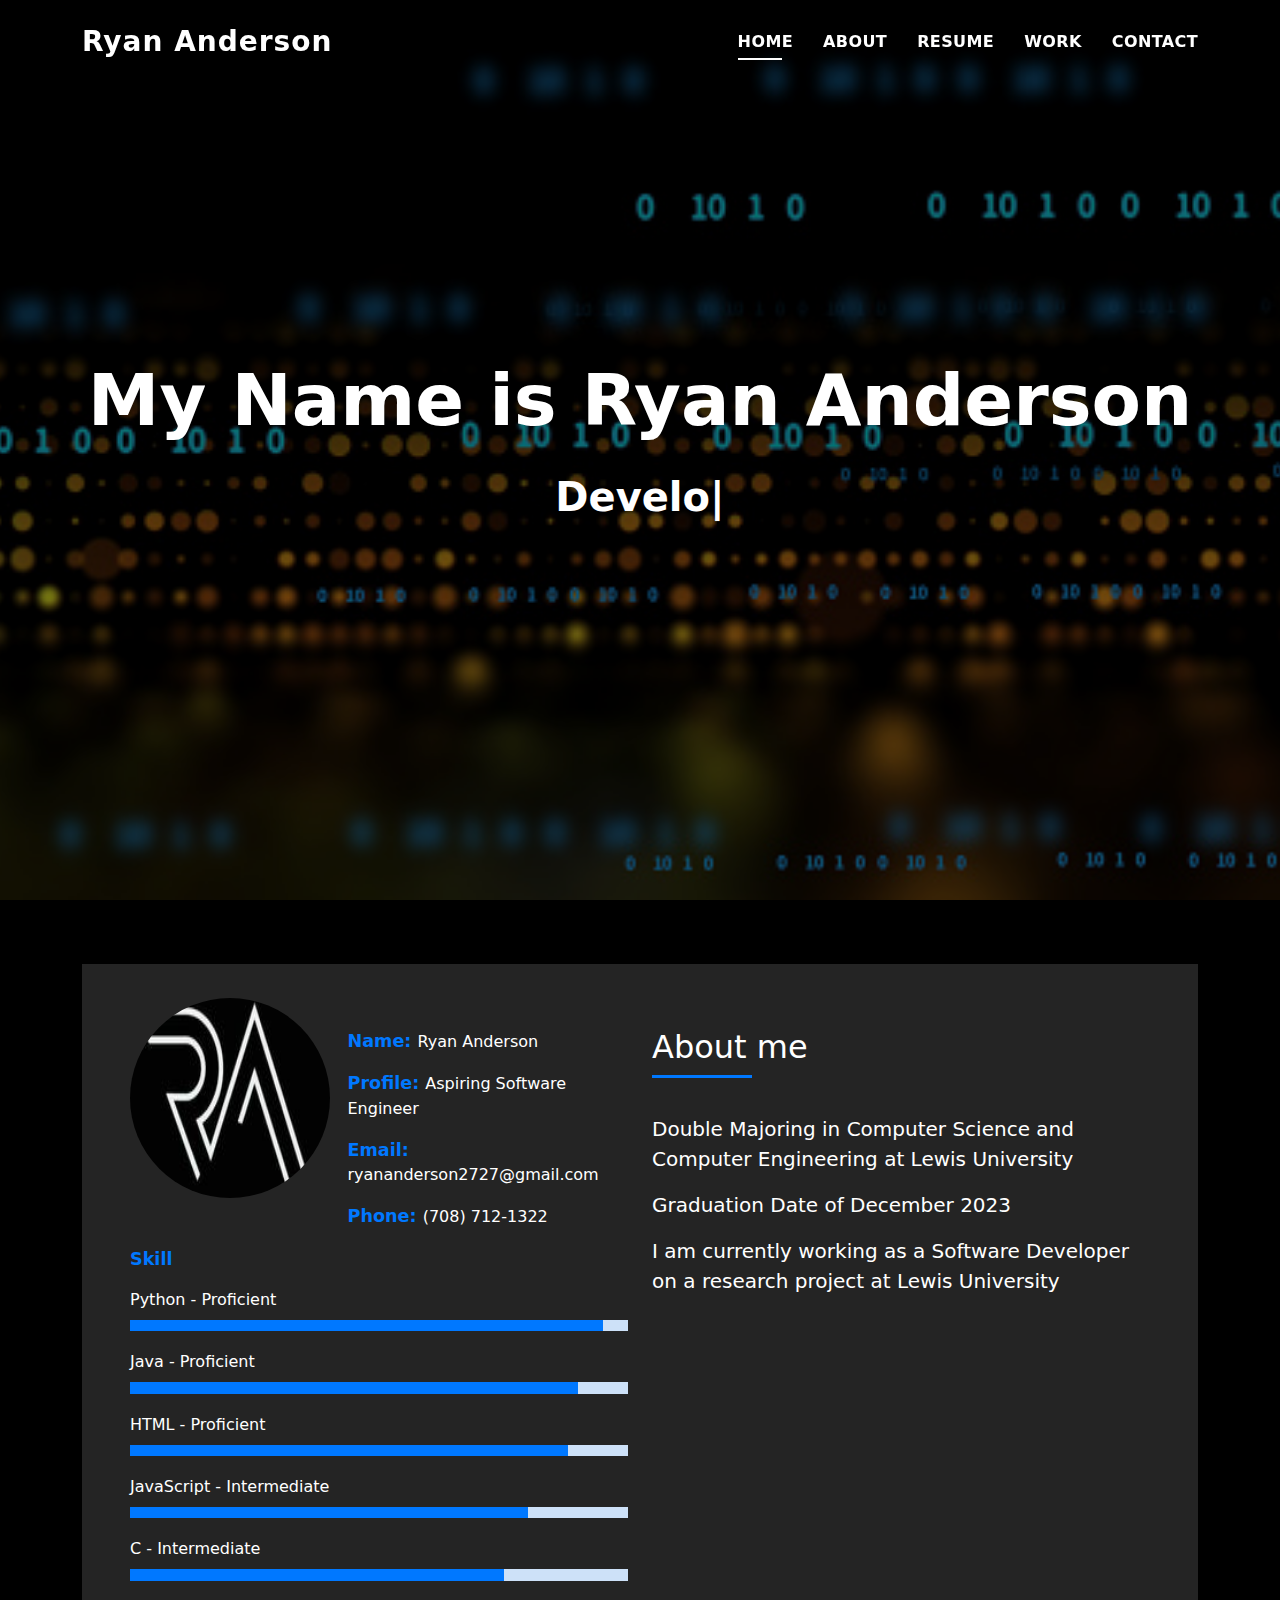
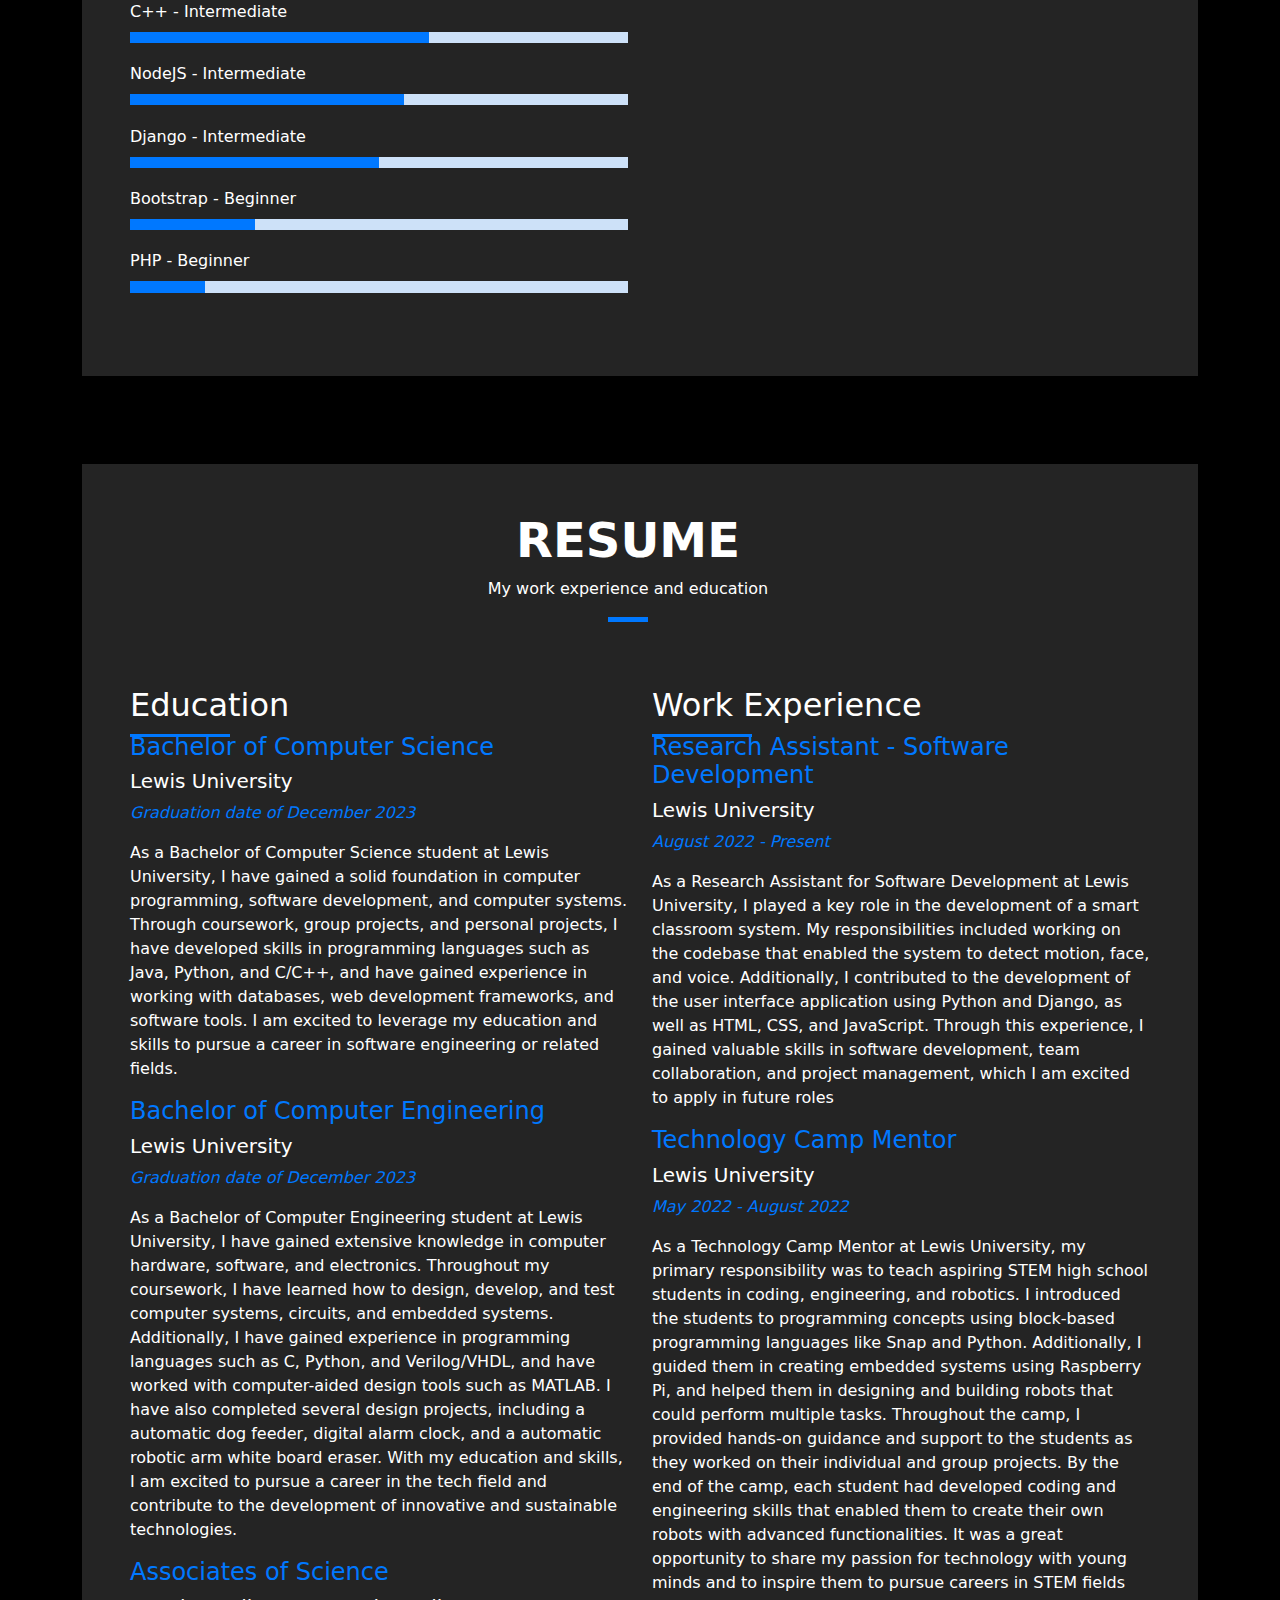
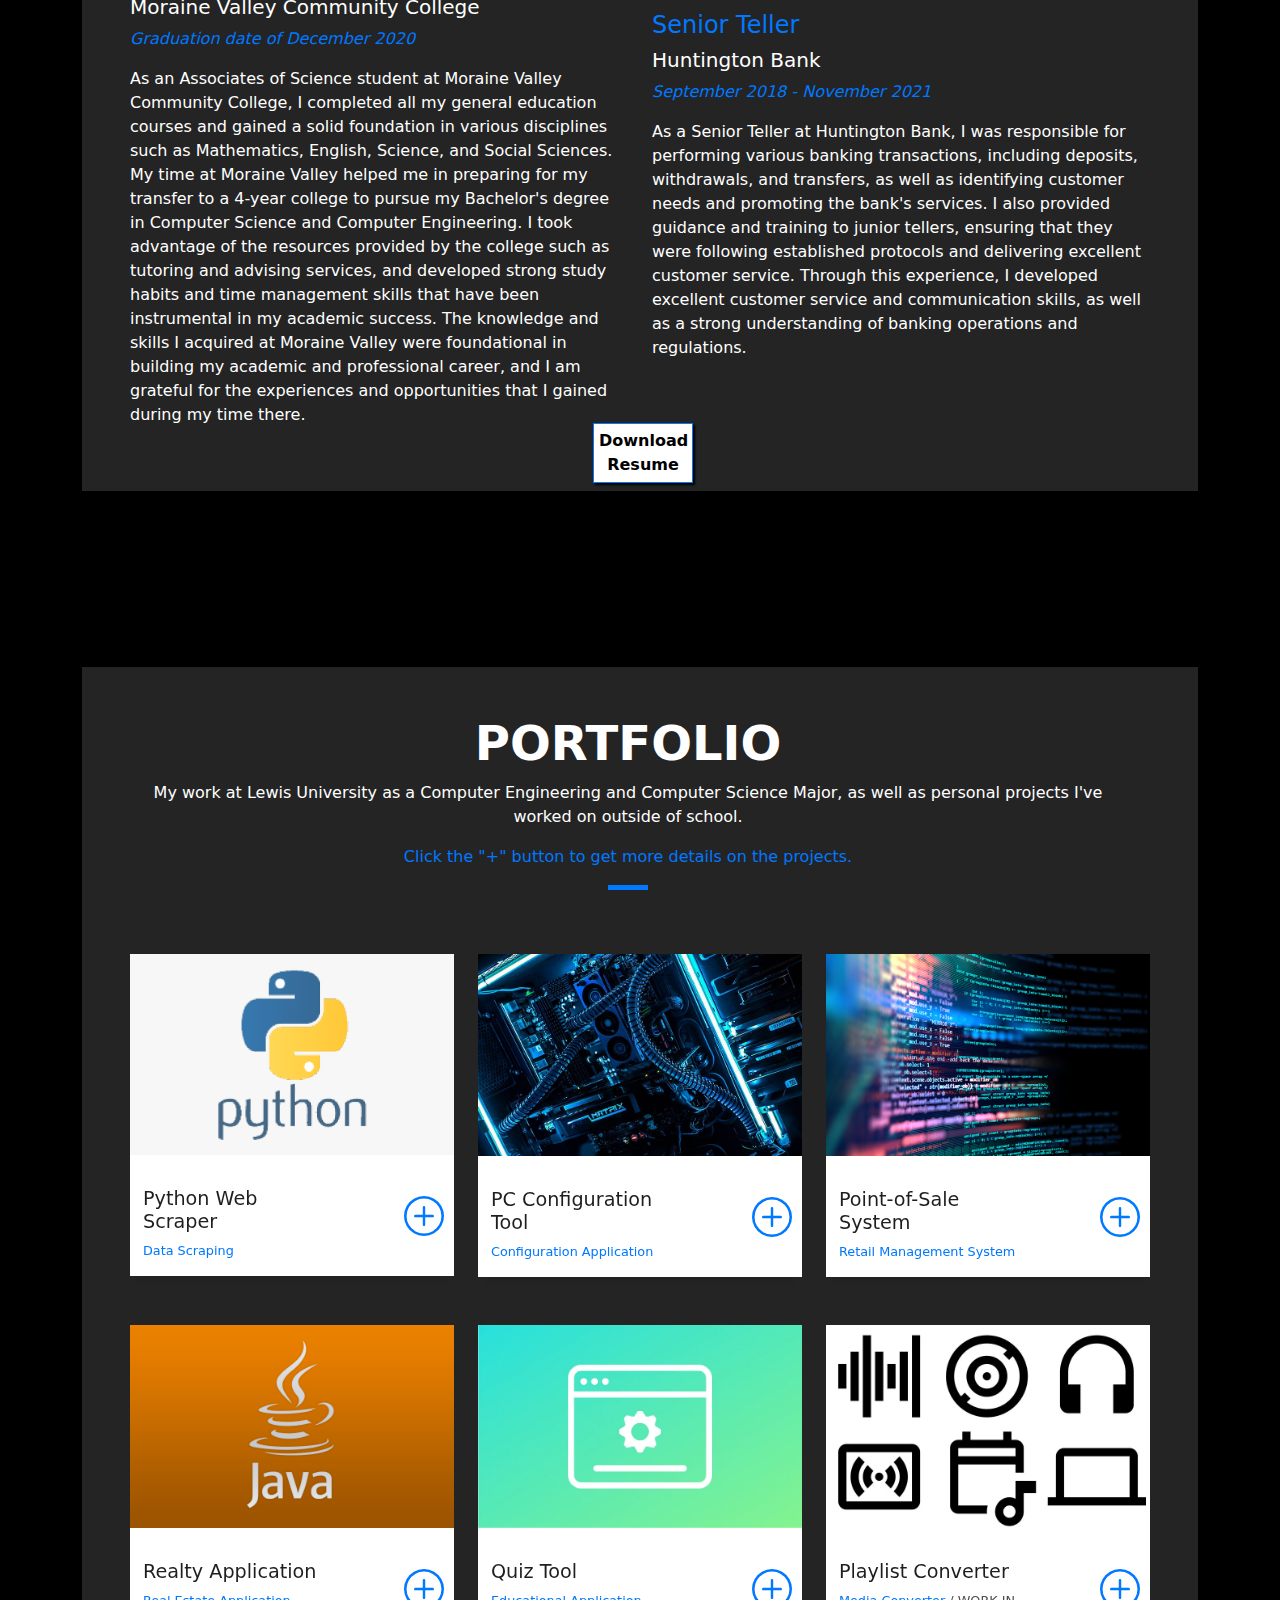
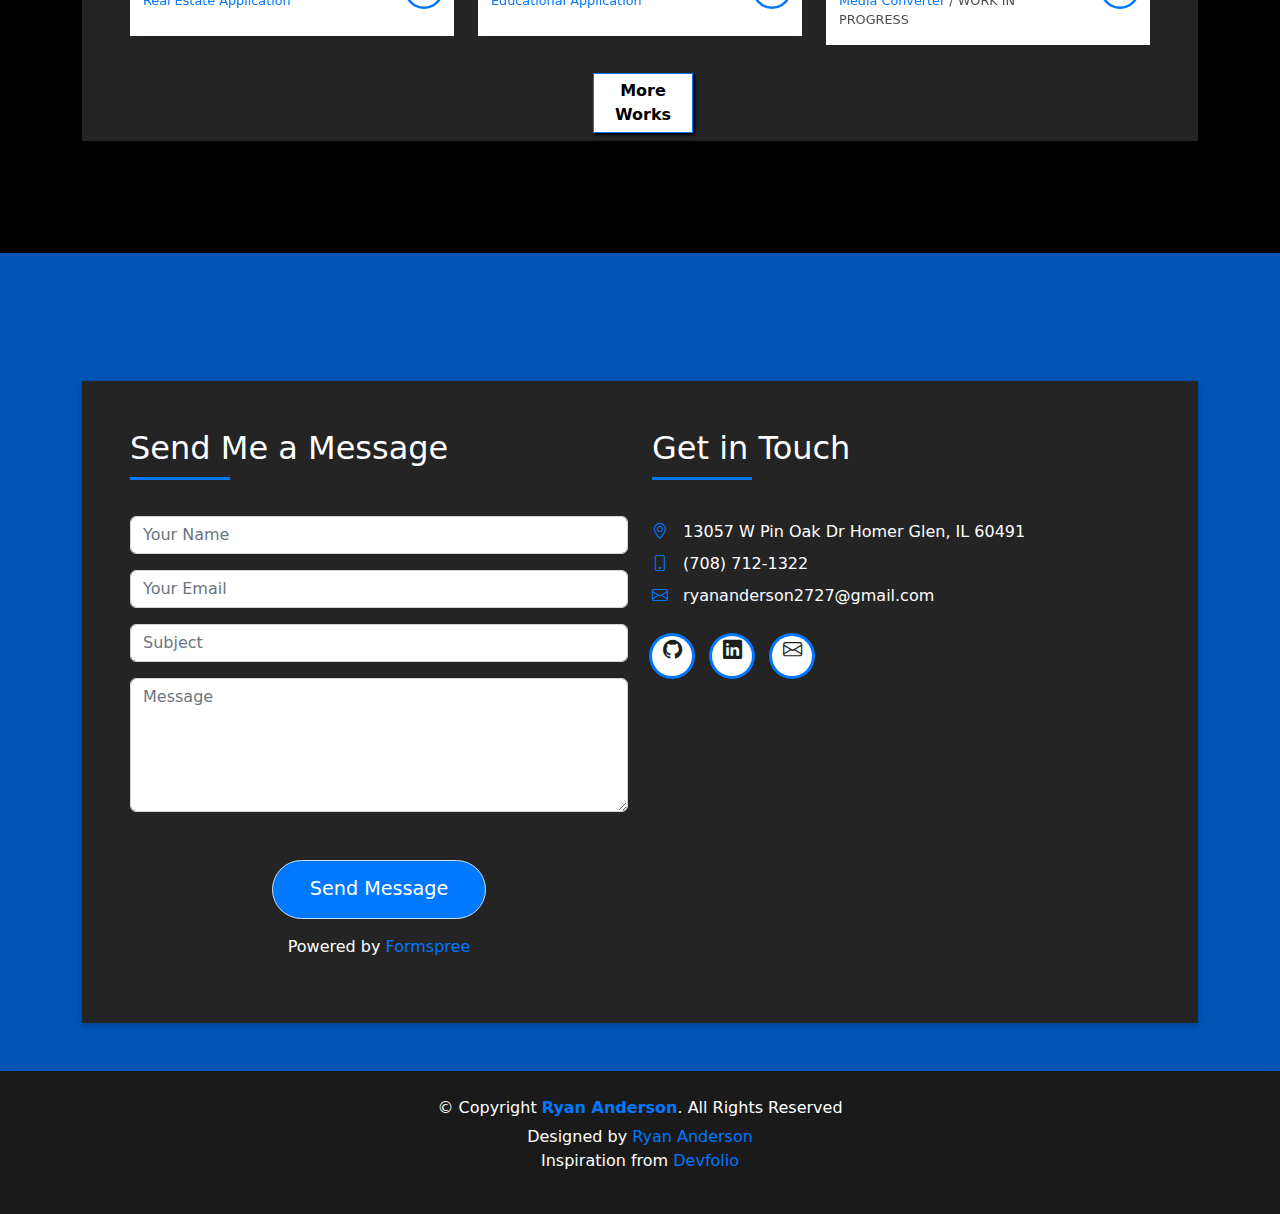
==== commit b8d373d8: "fixed the previous bugs from the previous commit" ====
--- a/index.html
+++ b/index.html
@@ -473,12 +473,14 @@
                             <textarea class="form-control" name="message" rows="5" placeholder="Message" required></textarea>
                           </div>
                         </div>
-                        <div class="col-md-12 text-center">
+                        <div class="col-md-12 mt-5">
+                          <div class="text-center">
                           <button type="submit" class="button button-a button-big button-rouded">Send Message</button>
+                          </div>
                         </div>
                       </div>
                     </form>
-                    <div class="text-center">
+                    <div class="text-center my-3">
                       Powered by <a style="color:#0078ff" href="https://formspree.io/" target="_blank">Formspree</a>
                     </div>
                   </div>
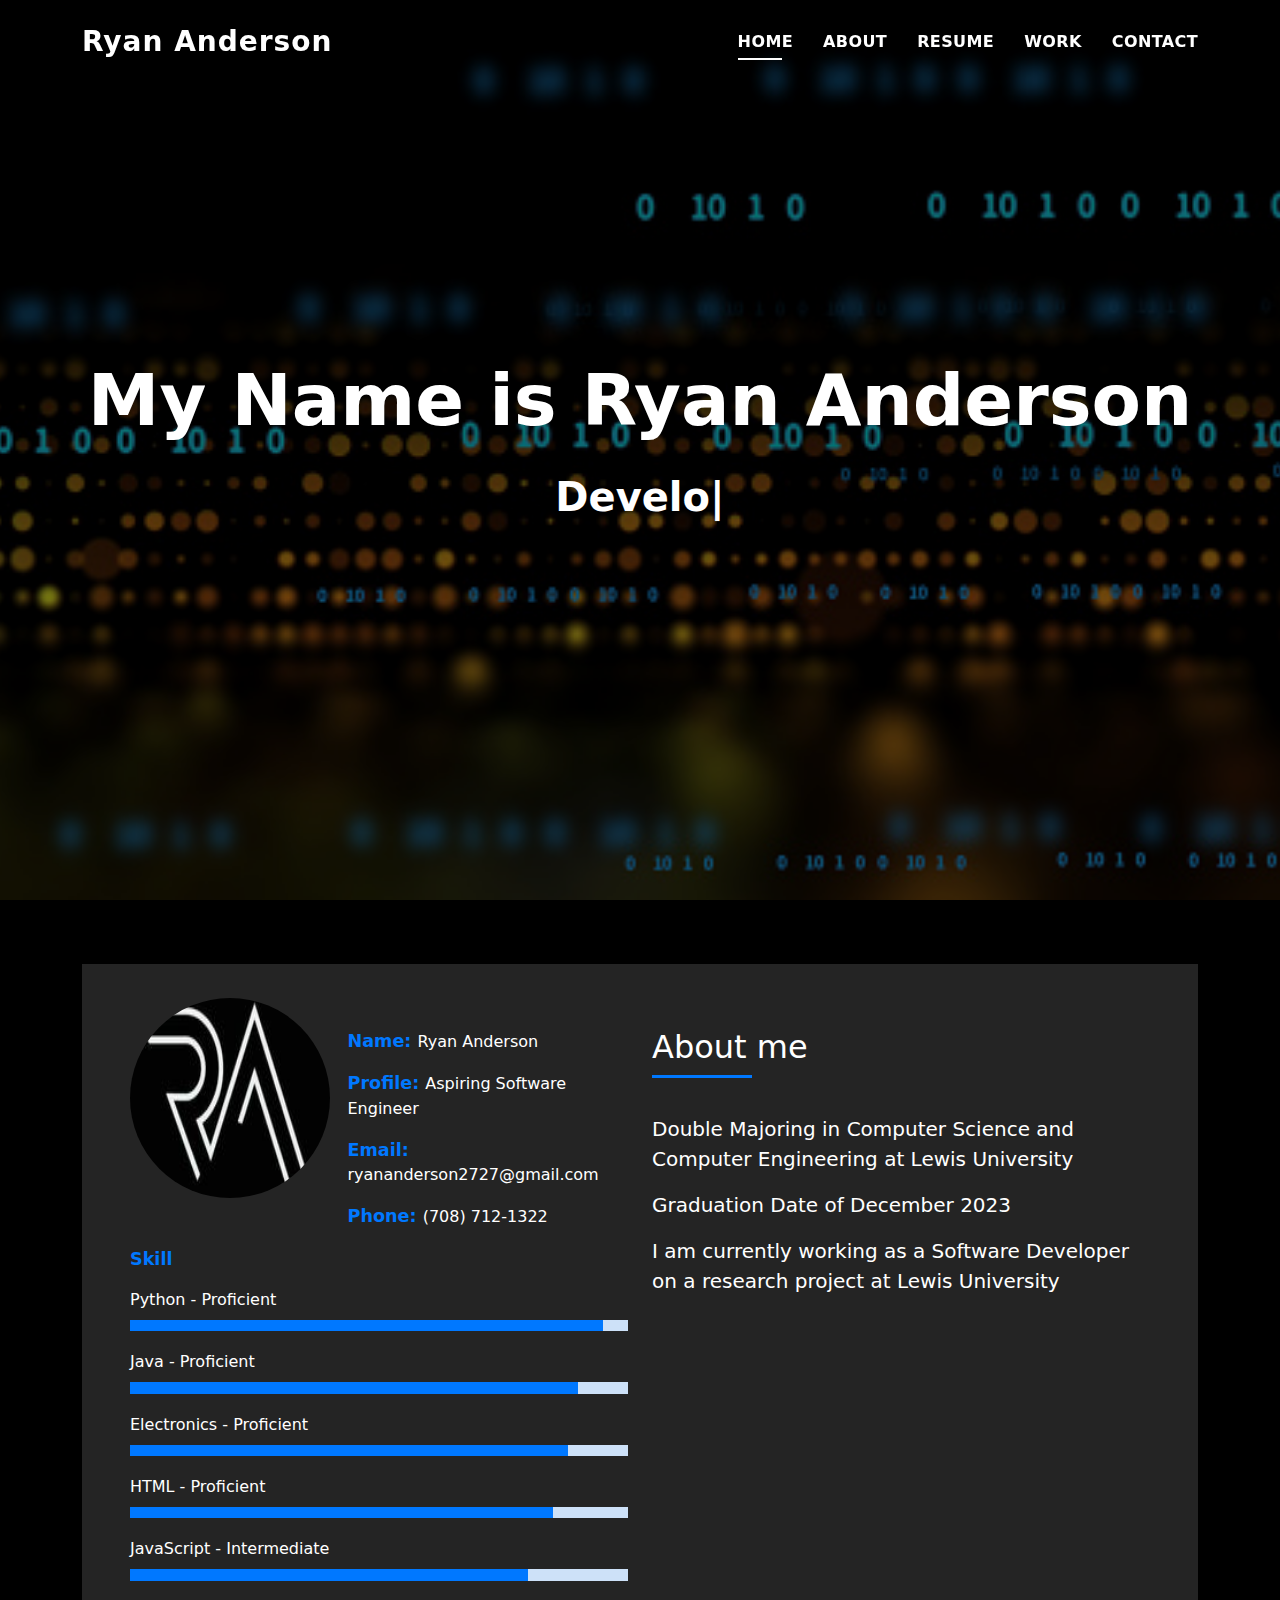
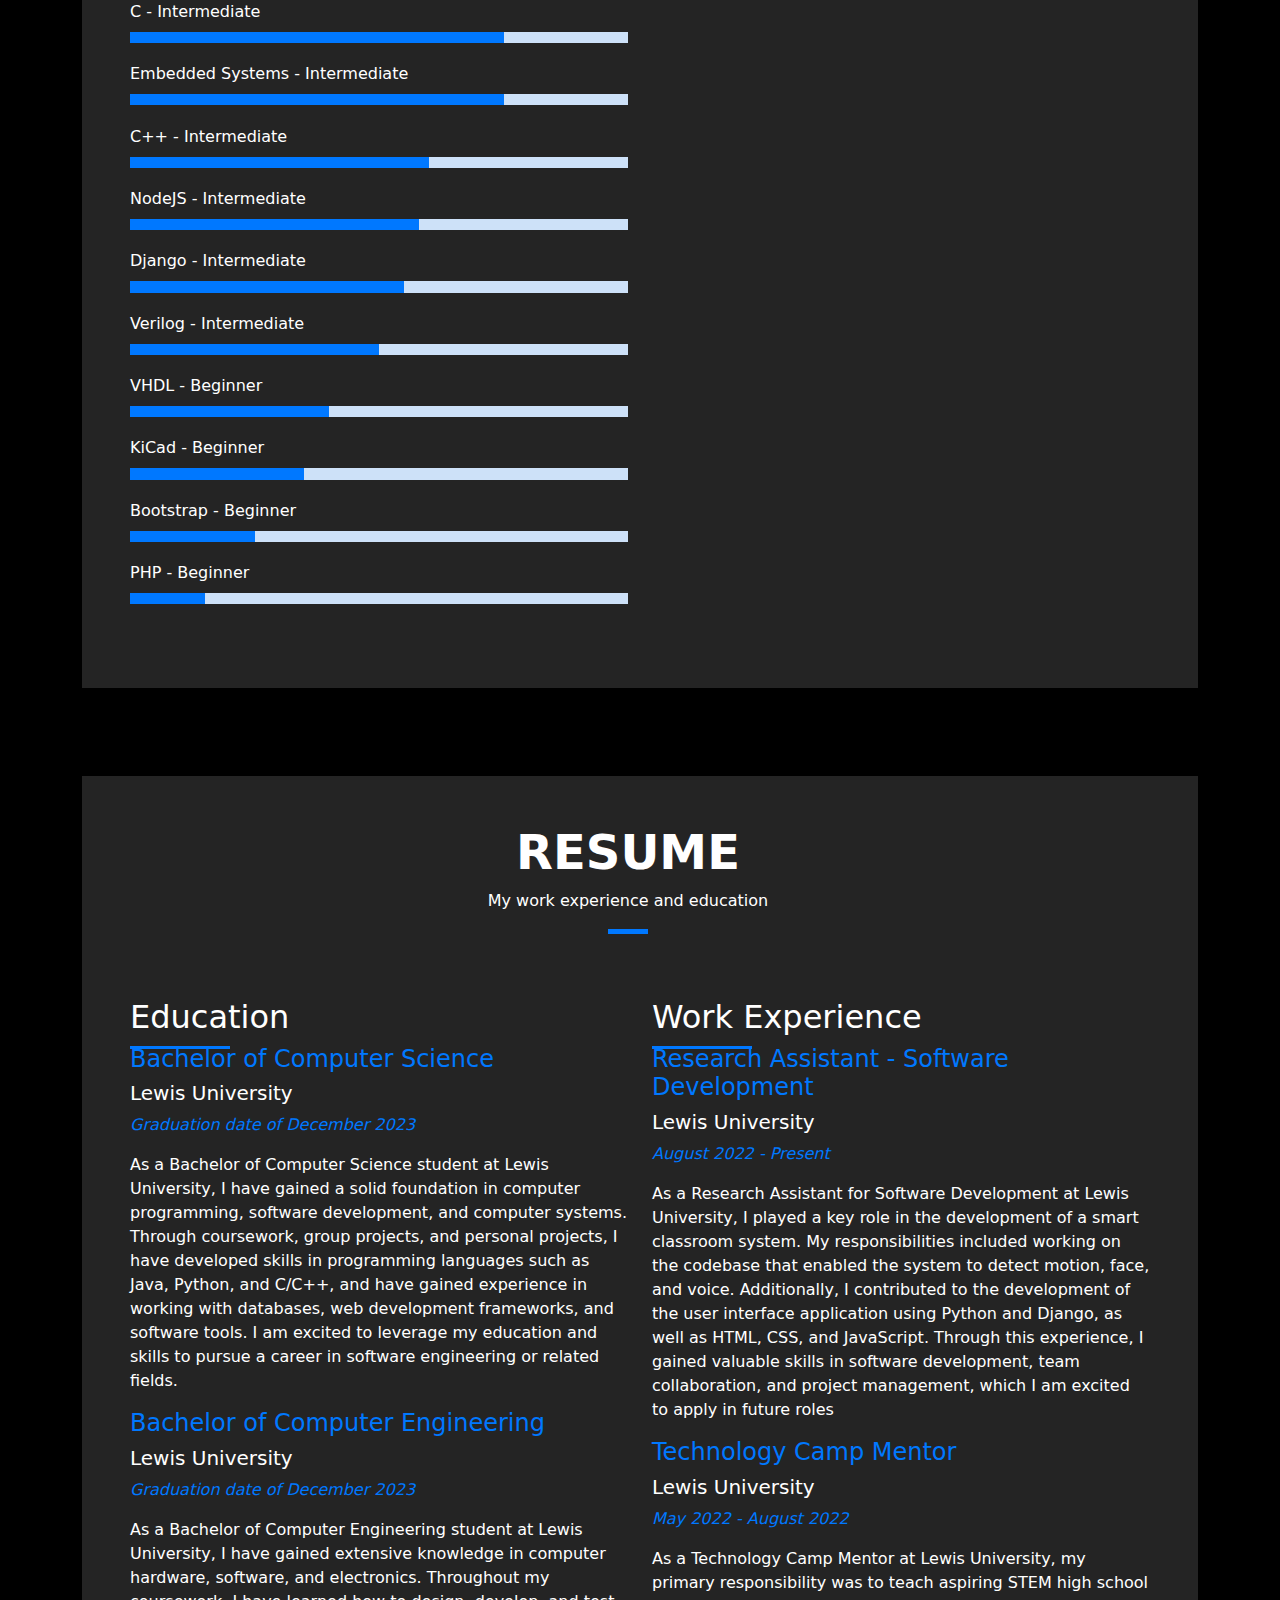
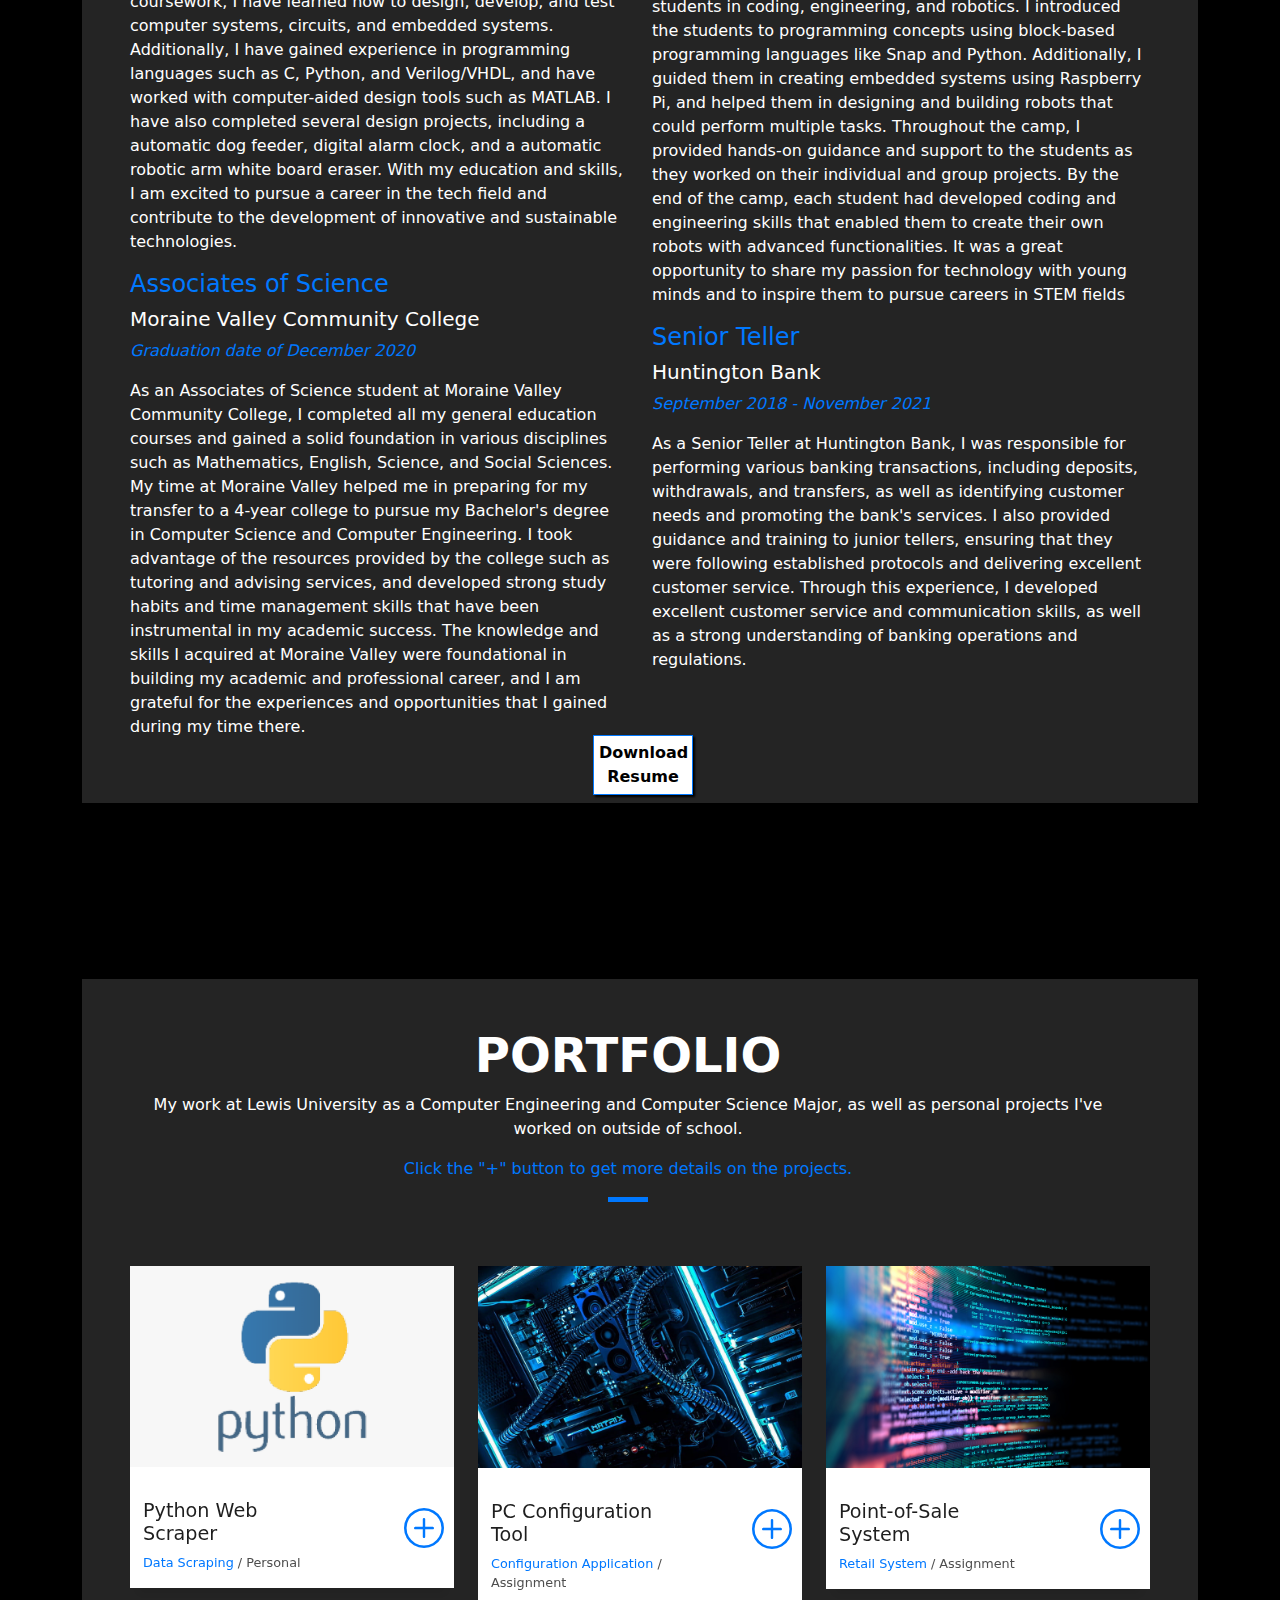
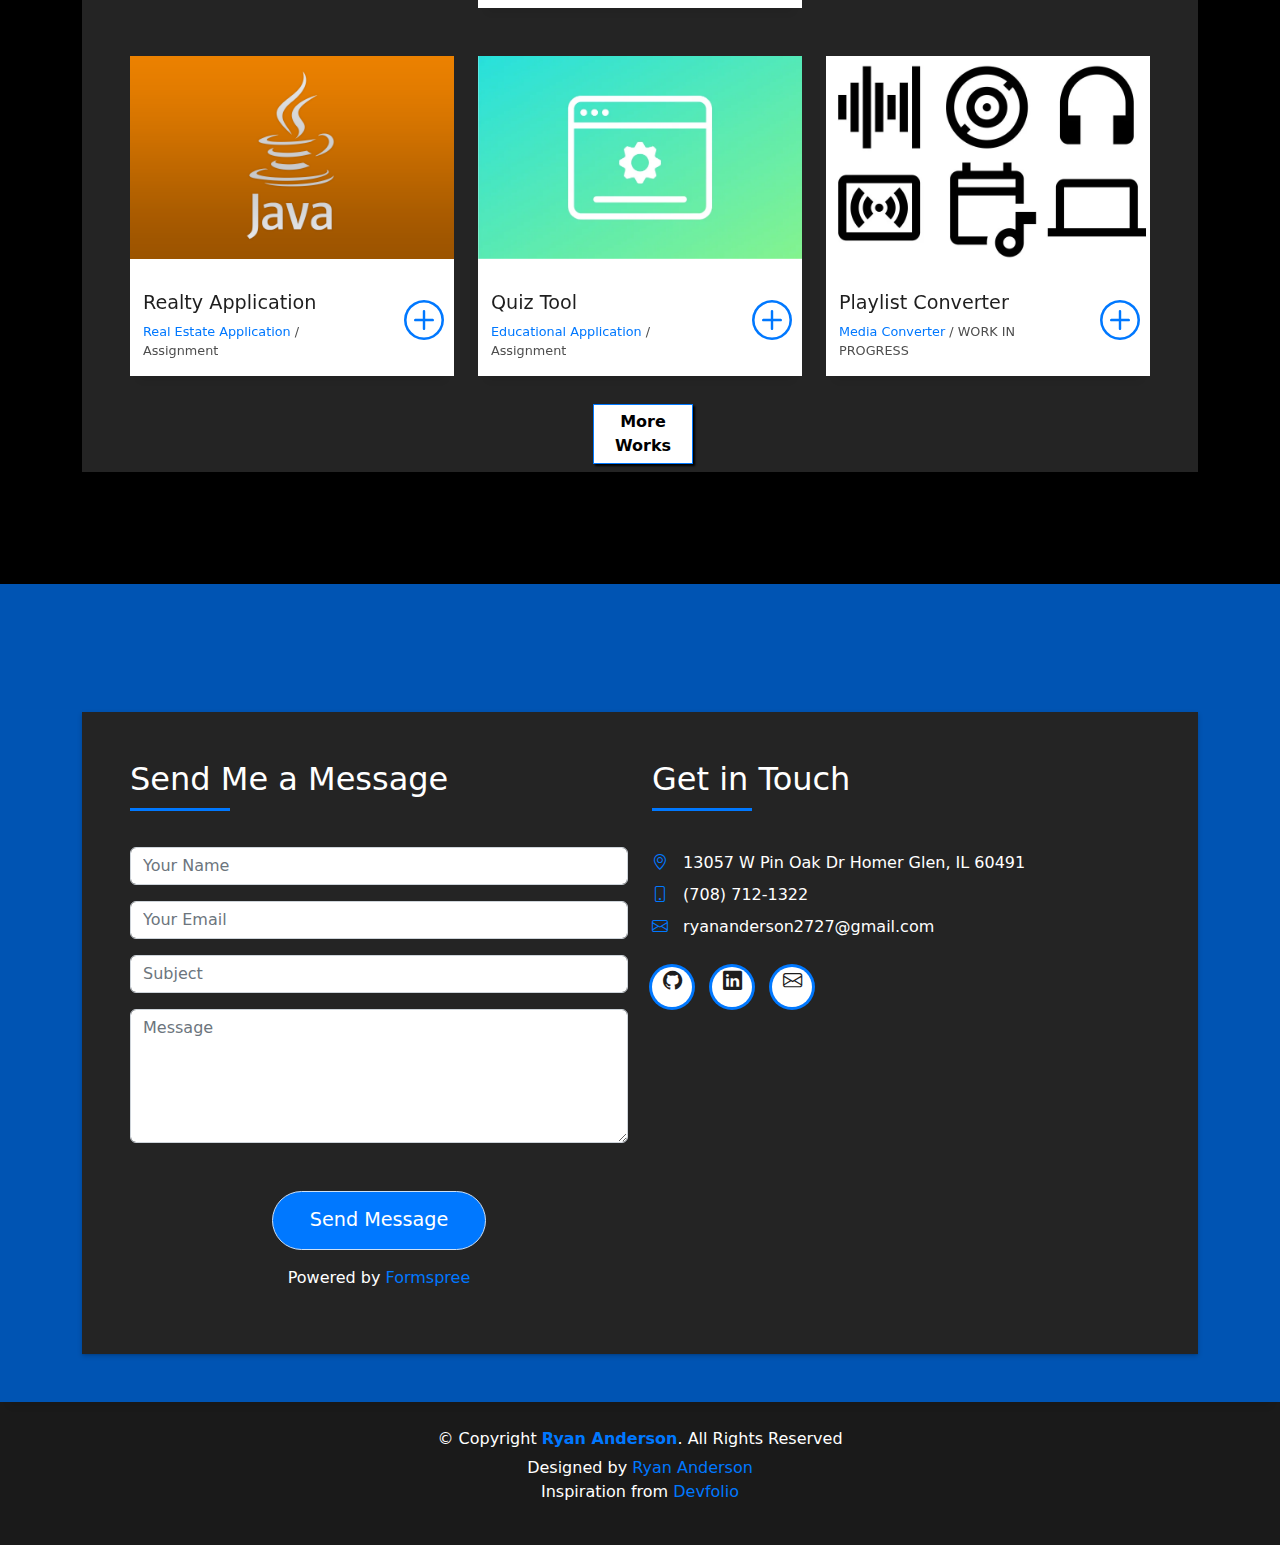
==== commit af007f7e: "mostly finished morework.html fixed some errors as well. added more skills." ====
--- a/index.html
+++ b/index.html
@@ -95,9 +95,13 @@
                     <div class="progress">
                       <div class="progress-bar" role="progressbar" style="width: 90%" aria-valuenow="75" aria-valuemin="0" aria-valuemax="100"></div>
                     </div>
+                    <span>Electronics - </span><span class="pull-right">Proficient</span>
+                    <div class="progress">
+                      <div class="progress-bar" role="progressbar" style="width: 88%" aria-valuenow="75" aria-valuemin="0" aria-valuemax="100"></div>
+                    </div>
                     <span>HTML - </span><span class="pull-right">Proficient</span>
                     <div class="progress">
-                      <div class="progress-bar" role="progressbar" style="width: 88%" aria-valuenow="50" aria-valuemin="0" aria-valuemax="100"></div>
+                      <div class="progress-bar" role="progressbar" style="width: 85%" aria-valuenow="50" aria-valuemin="0" aria-valuemax="100"></div>
                     </div>
                     <span>JavaScript - </span> <span class="pull-right">Intermediate</span>
                     <div class="progress">
@@ -107,17 +111,33 @@
                     <div class="progress">
                       <div class="progress-bar" role="progressbar" style="width: 75%" aria-valuenow="90" aria-valuemin="0" aria-valuemax="100"></div>
                     </div>
+                    <span>Embedded Systems - </span> <span class="pull-right">Intermediate</span>
+                    <div class="progress">
+                      <div class="progress-bar" role="progressbar" style="width: 75%" aria-valuenow="90" aria-valuemin="0" aria-valuemax="100"></div>
+                    </div>
                     <span>C++ - </span> <span class="pull-right">Intermediate</span>
                     <div class="progress">
                       <div class="progress-bar" role="progressbar" style="width: 60%" aria-valuenow="90" aria-valuemin="0" aria-valuemax="100"></div>
                     </div>
                     <span>NodeJS - </span> <span class="pull-right">Intermediate</span>
                     <div class="progress">
+                      <div class="progress-bar" role="progressbar" style="width: 58%" aria-valuenow="90" aria-valuemin="0" aria-valuemax="100"></div>
+                    </div>
+                    <span>Django - </span> <span class="pull-right">Intermediate</span>
+                    <div class="progress">
                       <div class="progress-bar" role="progressbar" style="width: 55%" aria-valuenow="90" aria-valuemin="0" aria-valuemax="100"></div>
                     </div>
-                    <span>Django - </span> <span class="pull-right">Intermediate</span>
+                    <span>Verilog - </span> <span class="pull-right">Intermediate</span>
                     <div class="progress">
                       <div class="progress-bar" role="progressbar" style="width: 50%" aria-valuenow="90" aria-valuemin="0" aria-valuemax="100"></div>
+                    </div>
+                    <span>VHDL - </span> <span class="pull-right">Beginner</span>
+                    <div class="progress">
+                      <div class="progress-bar" role="progressbar" style="width: 40%" aria-valuenow="90" aria-valuemin="0" aria-valuemax="100"></div>
+                    </div>
+                    <span>KiCad - </span> <span class="pull-right">Beginner</span>
+                    <div class="progress">
+                      <div class="progress-bar" role="progressbar" style="width: 35%" aria-valuenow="90" aria-valuemin="0" aria-valuemax="100"></div>
                     </div>
                     <span>Bootstrap - </span> <span class="pull-right">Beginner</span>
                     <div class="progress">
@@ -296,7 +316,7 @@
                   <div class="col-sm-8">
                     <h2 class="w-title">Python Web Scraper</h2>
                     <div class="w-more">
-                      <span class="w-ctegory">Data Scraping</span> <span class="w-date"></span>
+                      <span class="w-ctegory">Data Scraping</span> / <span class="w-date"> Personal</span>
                     </div>
                   </div>
                   <div class="col-sm-4">
@@ -320,7 +340,7 @@
                   <div class="col-sm-8">
                     <h2 class="w-title">PC Configuration Tool</h2>
                     <div class="w-more">
-                      <span class="w-ctegory">Configuration Application</span>
+                      <span class="w-ctegory">Configuration Application</span> / <span class="w-date">Assignment</span>
                     </div>
                   </div>
                   <div class="col-sm-4">
@@ -344,7 +364,7 @@
                   <div class="col-sm-8">
                     <h2 class="w-title">Point-of-Sale System</h2>
                     <div class="w-more">
-                      <span class="w-ctegory">Retail Management System</span>
+                      <span class="w-ctegory">Retail System</span> / <span class="w-date">Assignment</span>
                     </div>
                   </div>
                   <div class="col-sm-4">
@@ -368,7 +388,7 @@
                   <div class="col-sm-8">
                     <h2 class="w-title">Realty Application</h2>
                     <div class="w-more">
-                      <span class="w-ctegory">Real Estate Application</span>
+                      <span class="w-ctegory">Real Estate Application</span> / <span class="w-date"> Assignment</span>
                     </div>
                   </div>
                   <div class="col-sm-4">
@@ -392,7 +412,7 @@
                   <div class="col-sm-8">
                     <h2 class="w-title">Quiz Tool</h2>
                     <div class="w-more">
-                      <span class="w-ctegory">Educational Application</span>  <span class="w-date"></span>
+                      <span class="w-ctegory">Educational Application</span> / <span class="w-date">Assignment</span>
                     </div>
                   </div>
                   <div class="col-sm-4">
@@ -416,7 +436,7 @@
                   <div class="col-sm-8">
                     <h2 class="w-title">Playlist Converter</h2>
                     <div class="w-more">
-                      <span class="w-ctegory">Media Converter</span> / <span class="w-date"> WORK IN PROGRESS</span>
+                      <span class="w-ctegory">Media Converter</span> / <span class="w-date">WORK IN PROGRESS</span>
                     </div>
                   </div>
                   <div class="col-sm-4">
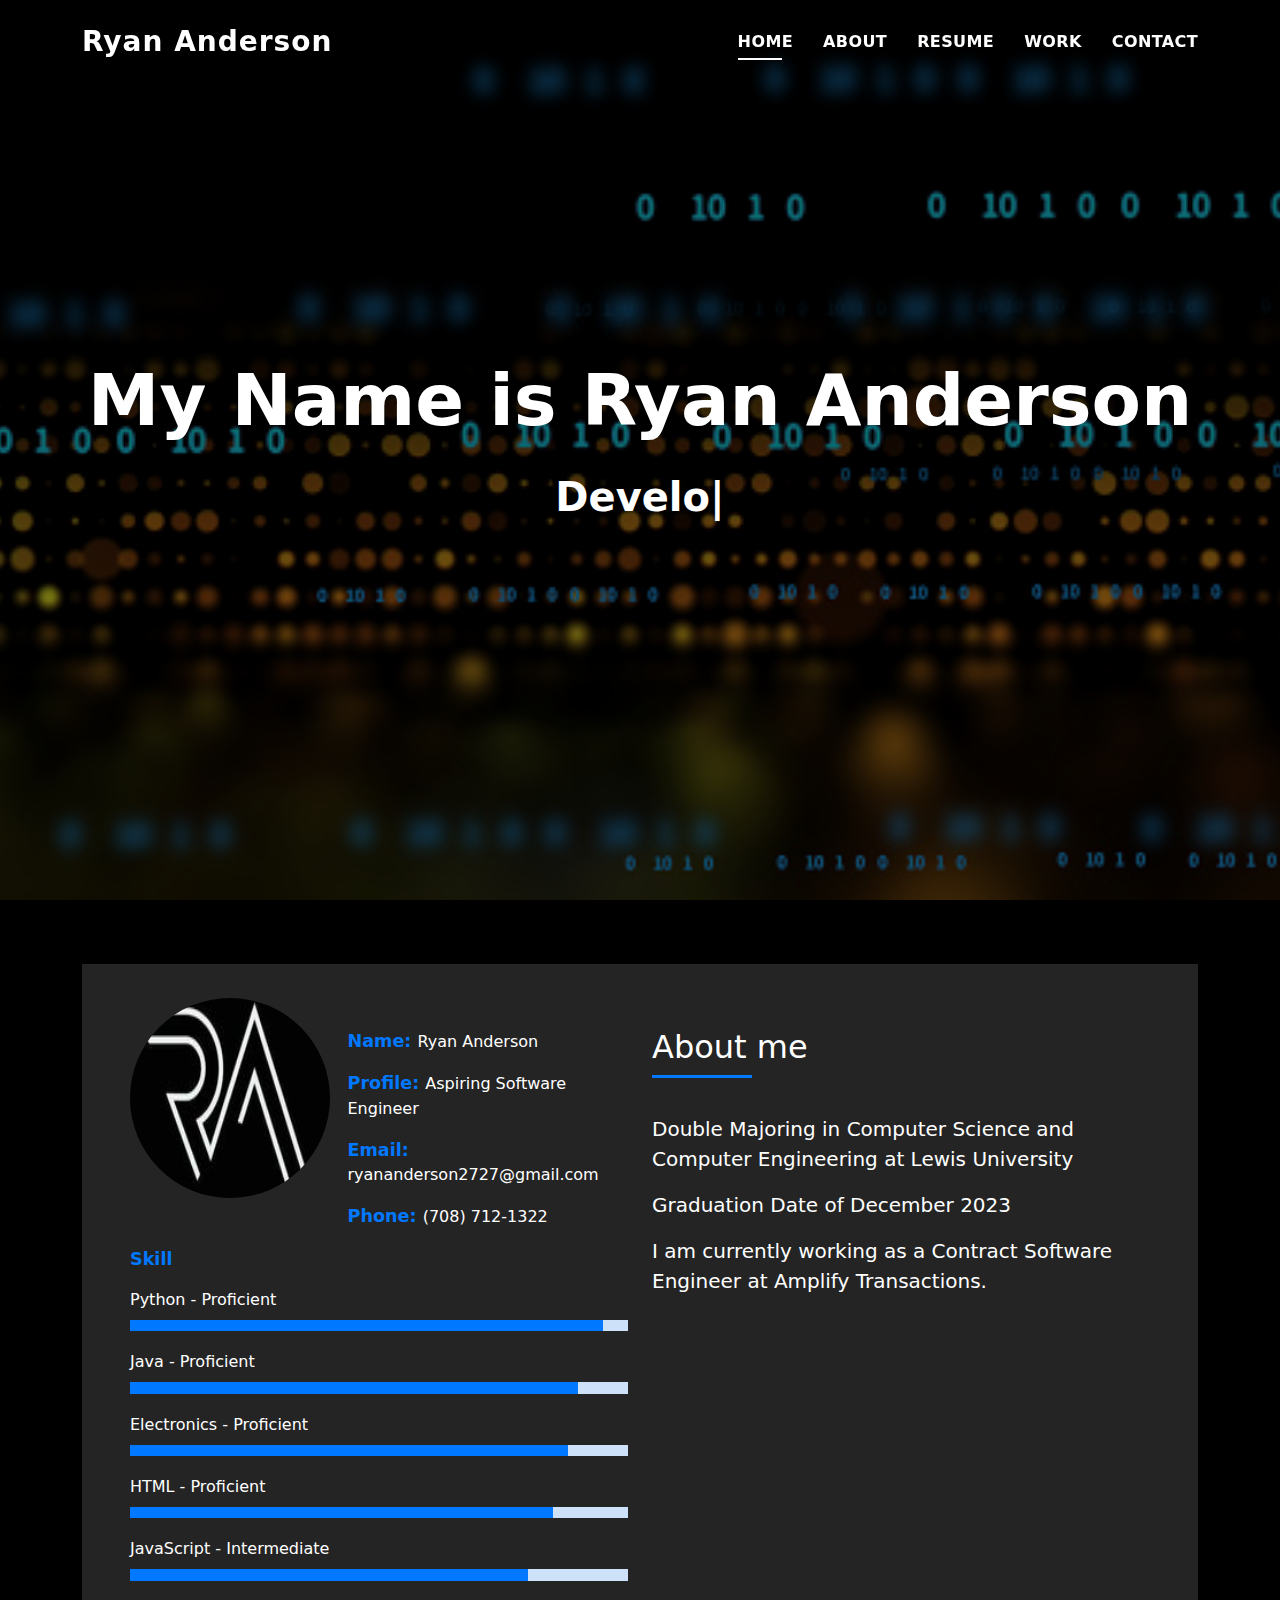
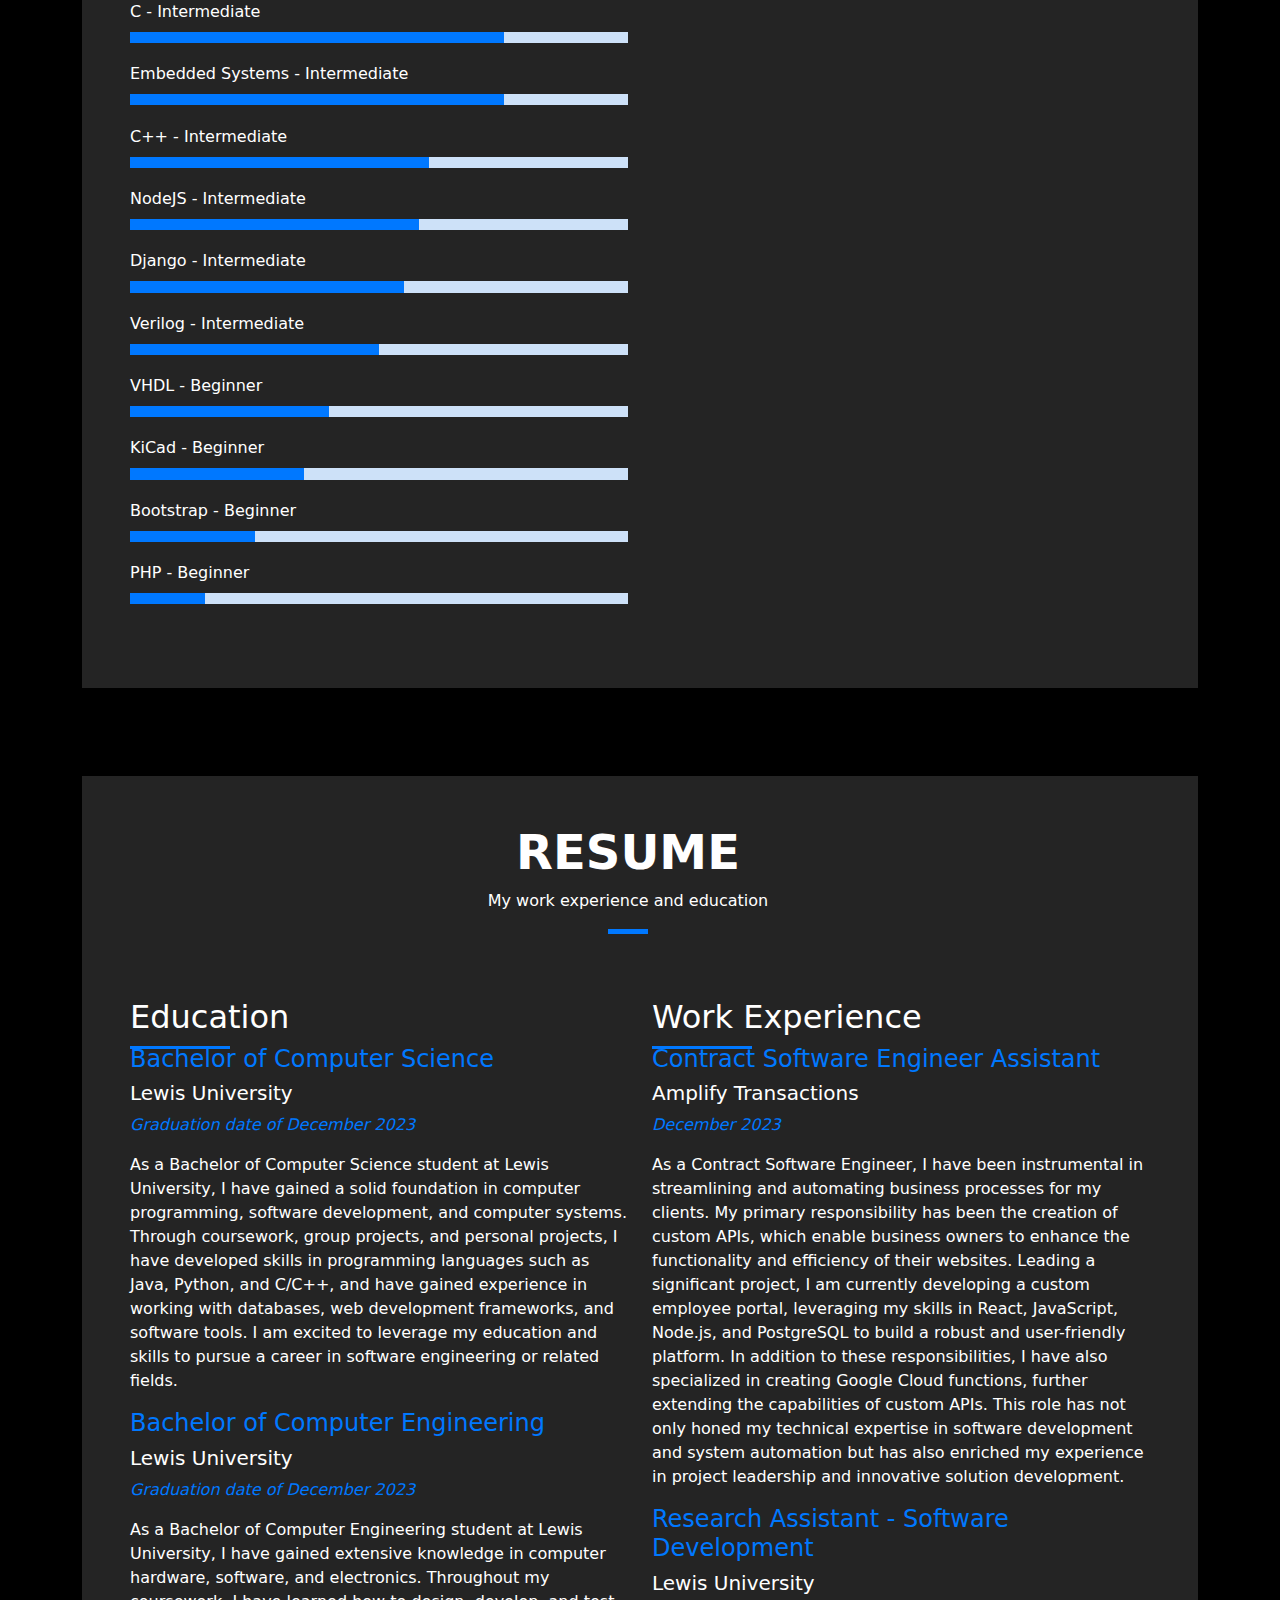
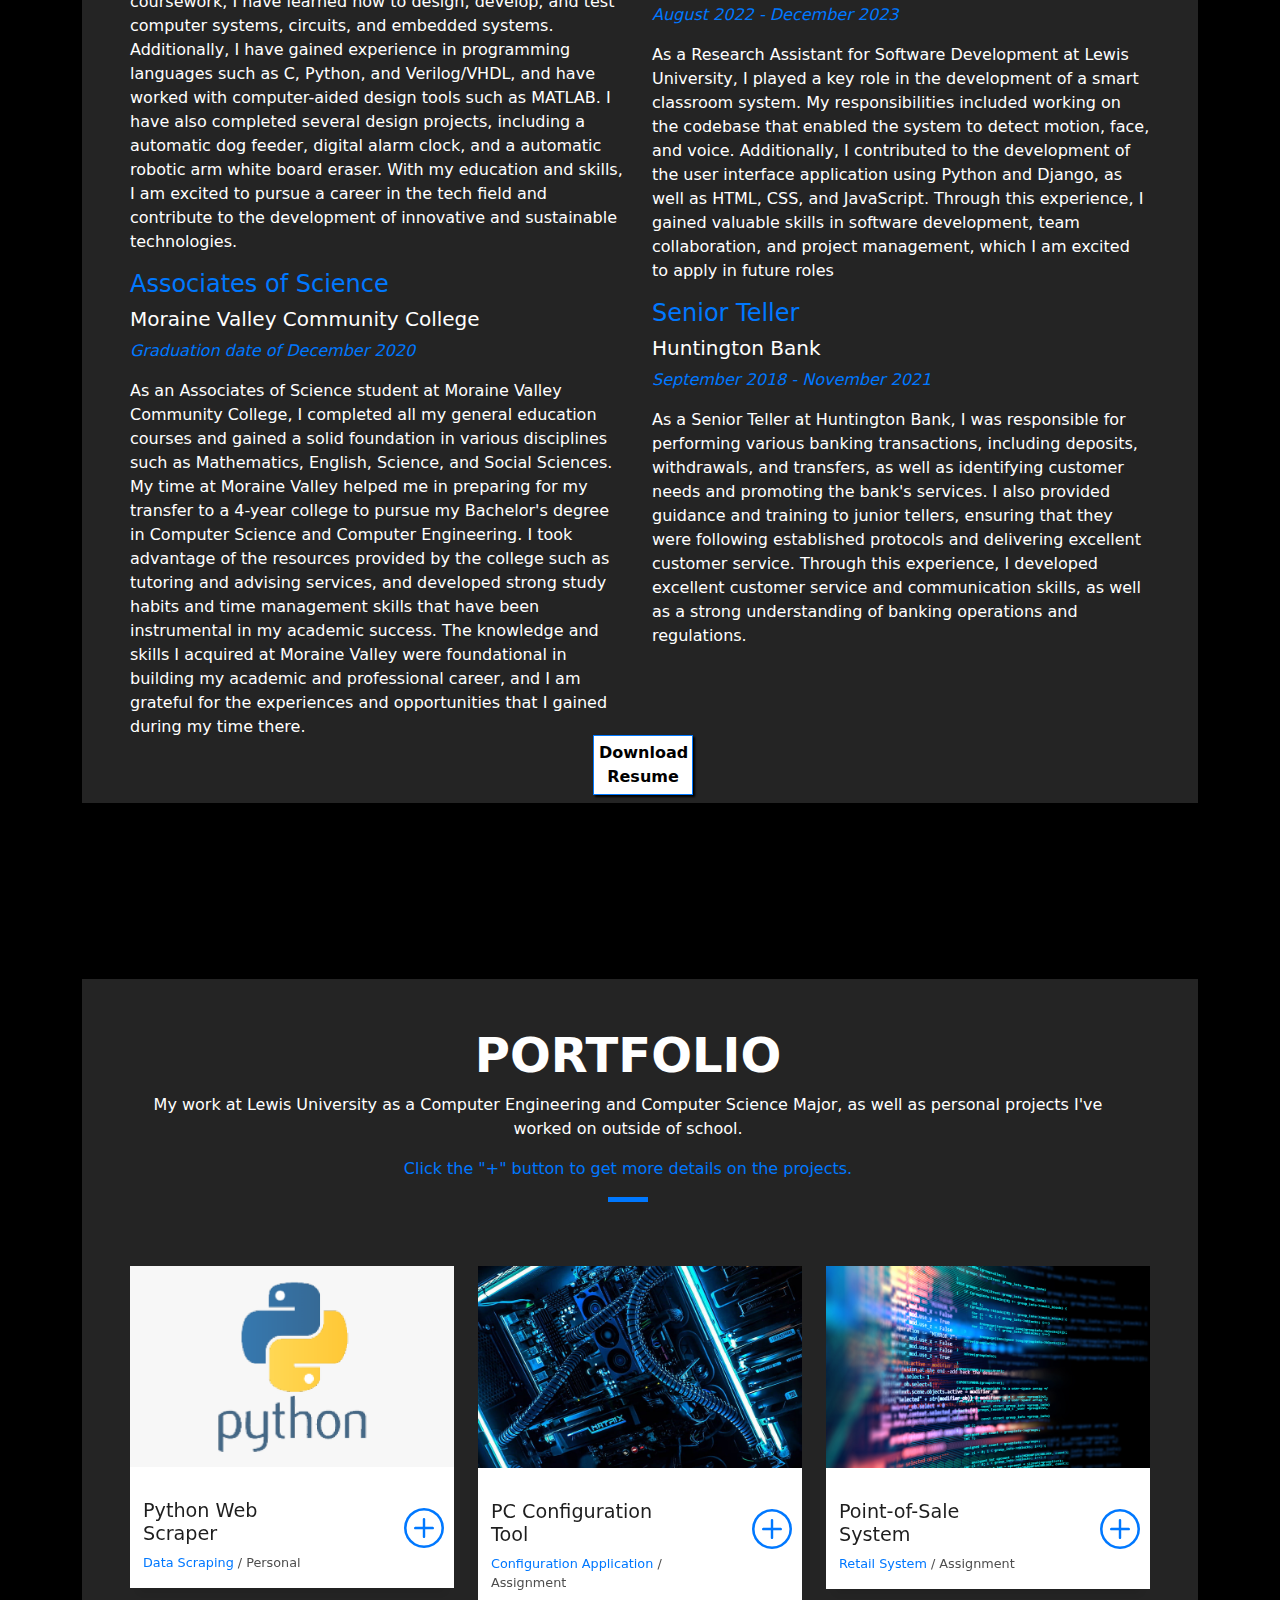
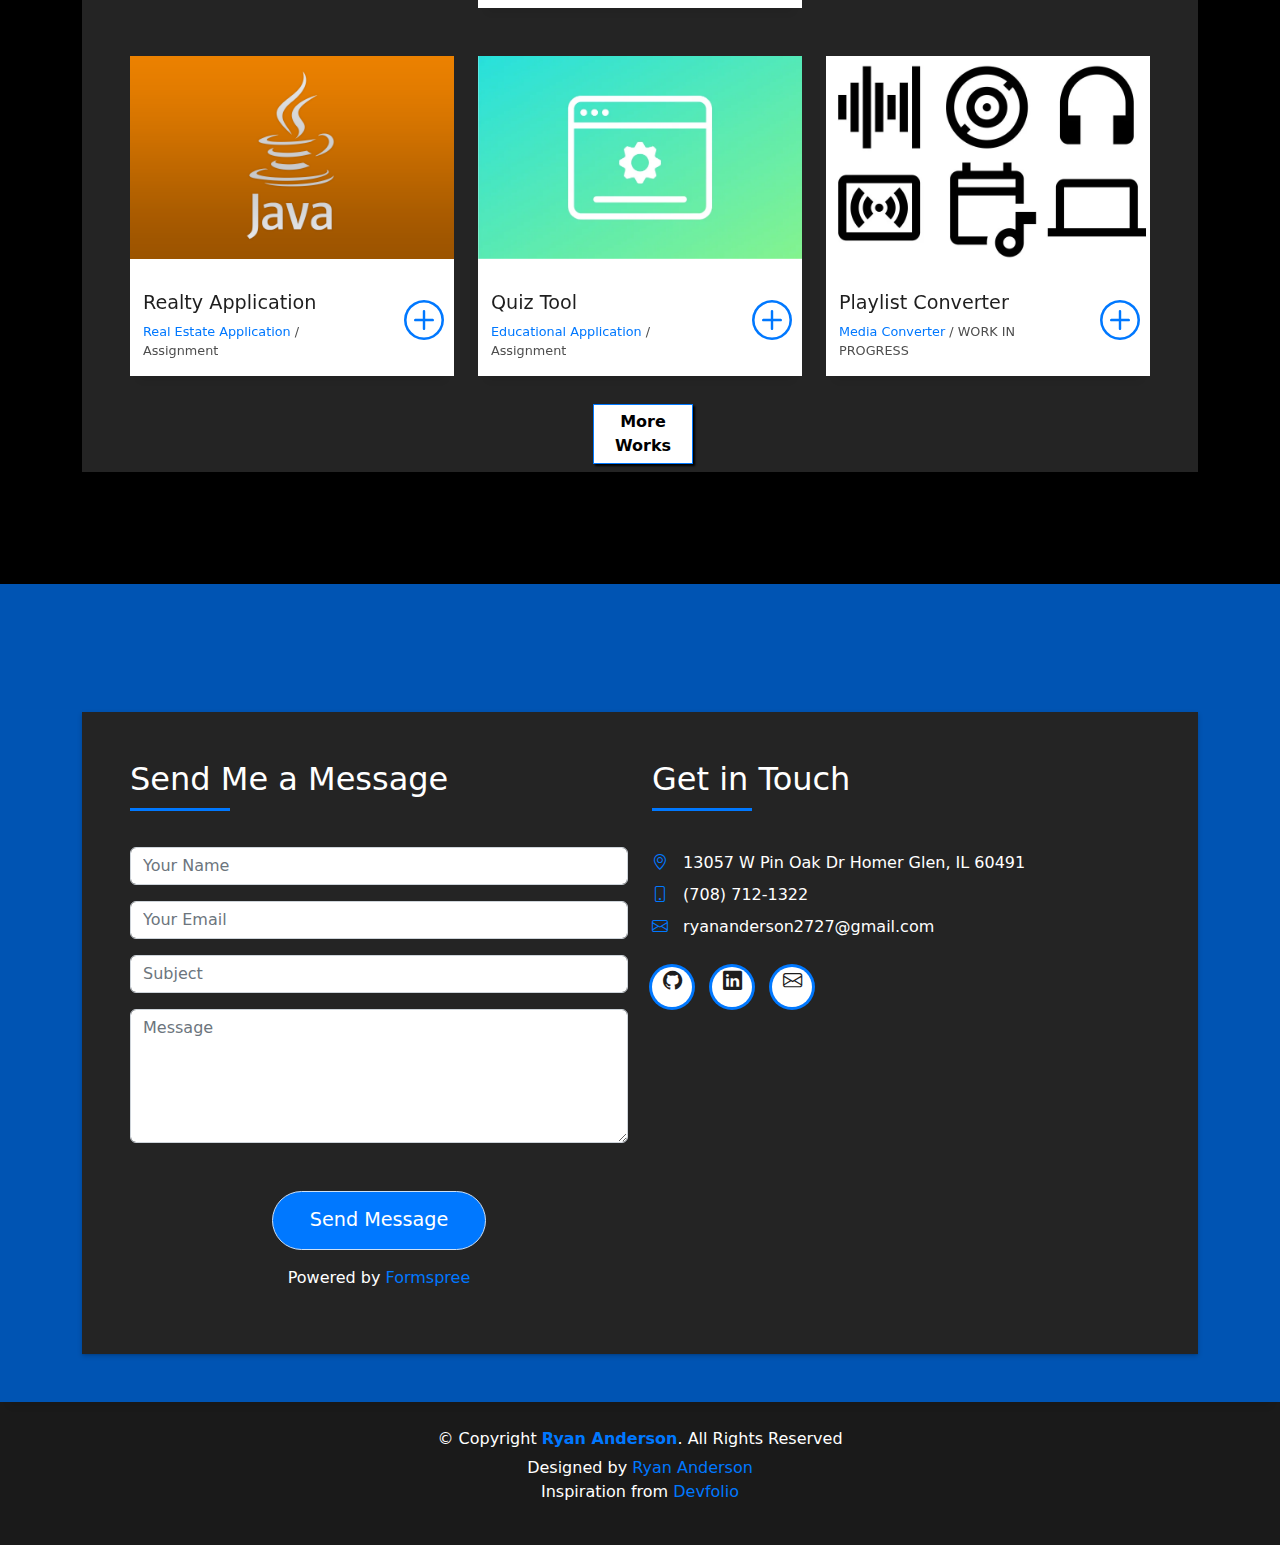
==== commit 1c36ce7b: "updated resume and updated job titles" ====
--- a/index.html
+++ b/index.html
@@ -163,7 +163,7 @@
                      Graduation Date of December 2023
                     </p>
                     <p class="lead">
-                     I am currently working as a Software Developer on a research project at Lewis University
+                     I am currently working as a Contract Software Engineer at Amplify Transactions. 
                     </p>
                   </div>
                 </div>
@@ -242,25 +242,24 @@
                 Work Experience
               </h5>
               <div class="resume-item">
+                <h4>Contract Software Engineer Assistant</h4>
+                <h5>Amplify Transactions</h5>
+                <p class="date"><em>December 2023</em></p>
+                <p>As a Contract Software Engineer, I have been instrumental in streamlining and automating business processes for my clients. 
+                  My primary responsibility has been the creation of custom APIs, which enable business owners to enhance the functionality and efficiency of their websites. 
+                  Leading a significant project, I am currently developing a custom employee portal, leveraging my skills in React, JavaScript, Node.js, and PostgreSQL to build a robust and user-friendly platform. 
+                  In addition to these responsibilities, I have also specialized in creating Google Cloud functions, further extending the capabilities of custom APIs. 
+                  This role has not only honed my technical expertise in software development and system automation but has also enriched my experience in project leadership and innovative solution development.</p>
+              </div>
+              <div class="resume-item">
                 <h4>Research Assistant - Software Development</h4>
                 <h5>Lewis University</h5>
-                <p class="date"><em>August 2022 - Present</em></p>
+                <p class="date"><em>August 2022 - December 2023</em></p>
                 <p>As a Research Assistant for Software Development at Lewis University, 
                   I played a key role in the development of a smart classroom system. 
                   My responsibilities included working on the codebase that enabled the system to detect motion, face, and voice. 
                   Additionally, I contributed to the development of the user interface application using Python and Django, as well as HTML, CSS, and JavaScript. 
                   Through this experience, I gained valuable skills in software development, team collaboration, and project management, which I am excited to apply in future roles</p>
-              </div>
-              <div class="resume-item">
-                <h4>Technology Camp Mentor</h4>
-                <h5>Lewis University</h5>
-                <p class="date"><em>May 2022 - August 2022</em></p>
-                <p>As a Technology Camp Mentor at Lewis University, my primary responsibility was to teach aspiring STEM high school students in coding, engineering, and robotics. 
-                  I introduced the students to programming concepts using block-based programming languages like Snap and Python. 
-                  Additionally, I guided them in creating embedded systems using Raspberry Pi, and helped them in designing and building robots that could perform multiple tasks.
-                  Throughout the camp, I provided hands-on guidance and support to the students as they worked on their individual and group projects. 
-                  By the end of the camp, each student had developed coding and engineering skills that enabled them to create their own robots with advanced functionalities. 
-                  It was a great opportunity to share my passion for technology with young minds and to inspire them to pursue careers in STEM fields</p>
               </div>
               <div class="resume-item">
                 <h4>Senior Teller</h4>
@@ -272,7 +271,7 @@
                   Through this experience, I developed excellent customer service and communication skills, as well as a strong understanding of banking operations and regulations. </p></p>
               </div>
             </div>
-            <a id="resume-button" href="assets/resume/AndersonResume.pdf" download>
+            <a id="resume-button" href="assets/resume/Ryan_Anderson_Resume.pdf" download>
               <!--<button>Download Resume</button> -->
               Download Resume
             </a>
@@ -471,7 +470,7 @@
                         Send Me a Message
                       </h5>
                     </div>
-                    <form action="https://formspree.io/f/ryananderson2727@gmail.com" method="POST">
+                    <form action="https://formspree.io/f/mwkjqqne" method="POST">
                       <div class="row">
                         <div class="col-md-12 mb-3">
                           <div class="form-group">
@@ -501,7 +500,7 @@
                       </div>
                     </form>
                     <div class="text-center my-3">
-                      Powered by <a style="color:#0078ff" href="https://formspree.io/" target="_blank">Formspree</a>
+                      Powered by <a class="formspree-link" style="color:#0078ff" href="https://formspree.io/" target="_blank">Formspree</a>
                     </div>
                   </div>
                   <div class="col-md-6">
--- a/assets/css/style-darkmode.css
+++ b/assets/css/style-darkmode.css
@@ -14,6 +14,10 @@
 h5,
 h6 {
   color: #1e1e1e;
+}
+
+.formspree-link:hover {
+  color: #ffffff !important;
 }
 
 a {
@@ -1150,6 +1154,8 @@
   }
 }
 
+
+
 /*------/ Comments /------*/
 .box-comments .list-comments li {
   padding-bottom: 40px;
@@ -1255,6 +1261,10 @@
   background: #1a1a1a;
 }
 
+footer a:hover {
+  color:#ffffff !important
+}
+
 footer .copyright {
   margin-bottom: 0.3rem;
 }
@@ -1265,4 +1275,5 @@
 
 footer .credits a {
   color: #fff;
-}+}
+
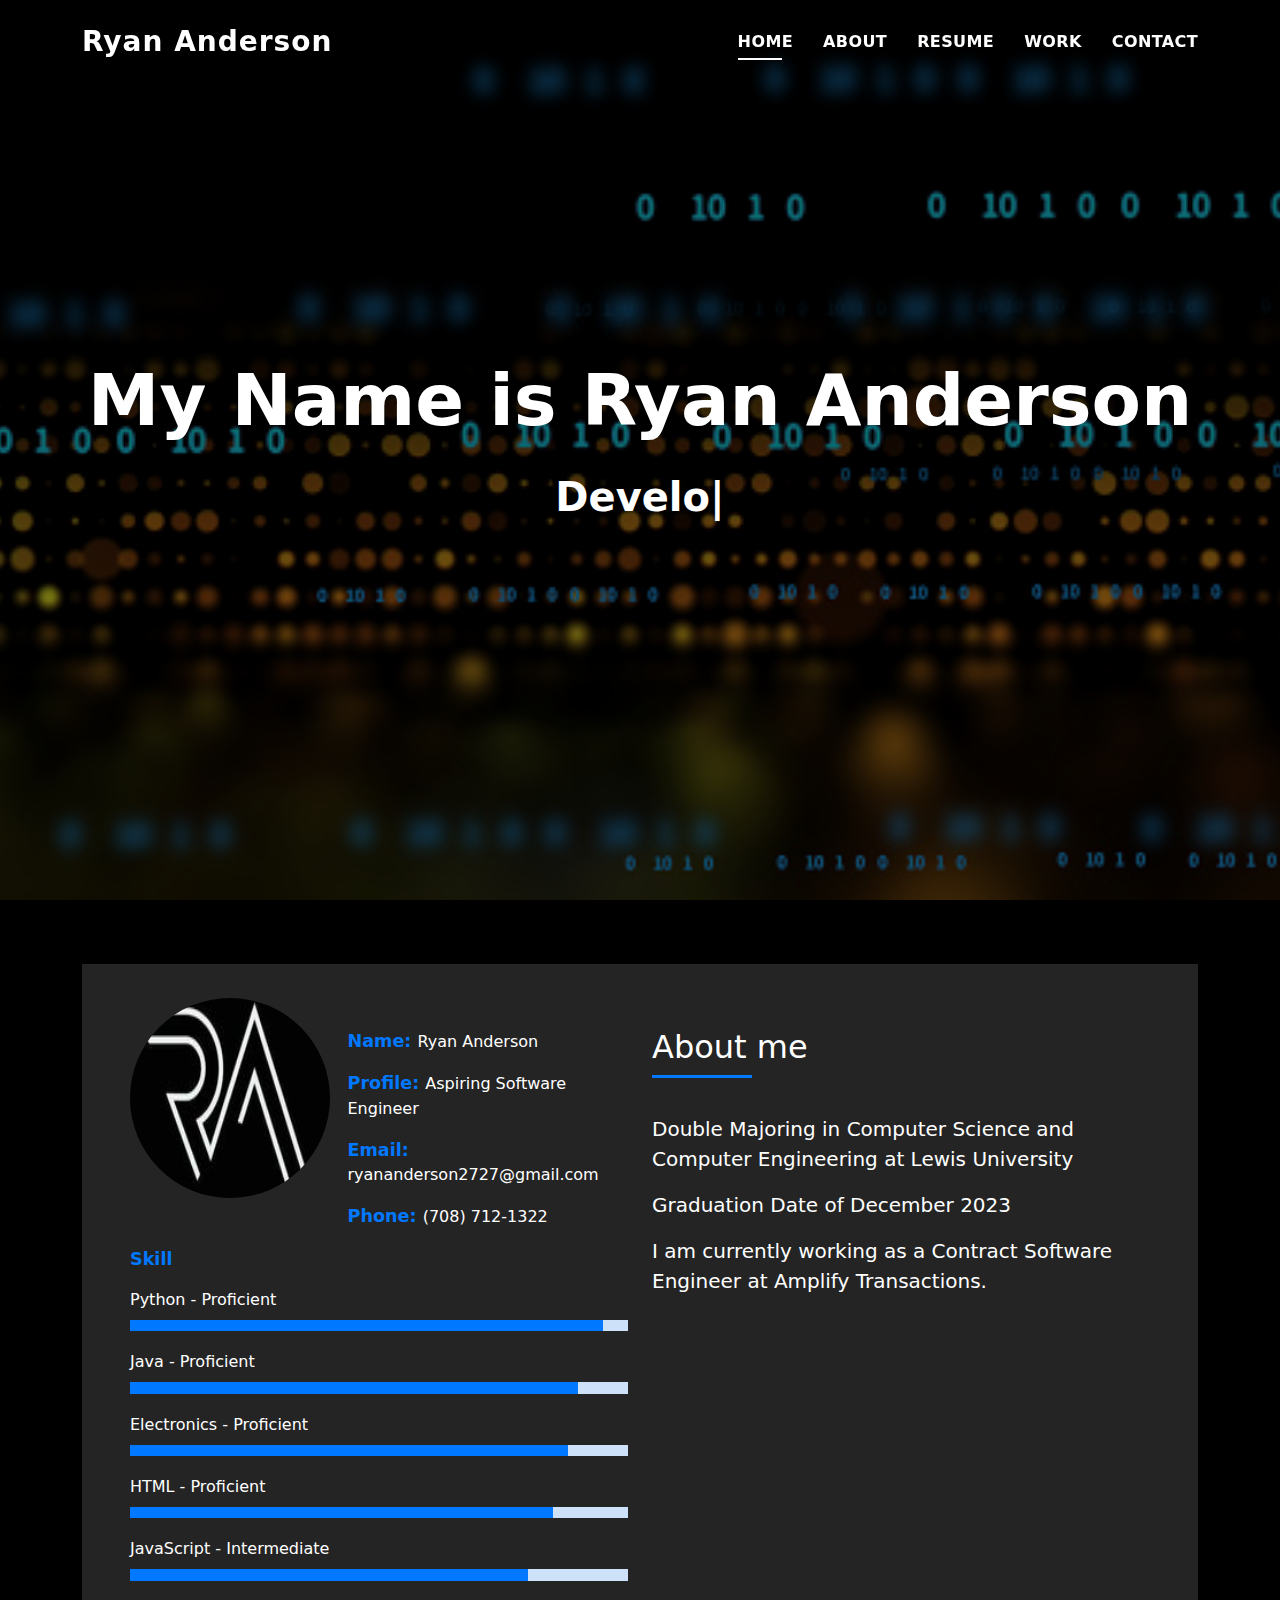
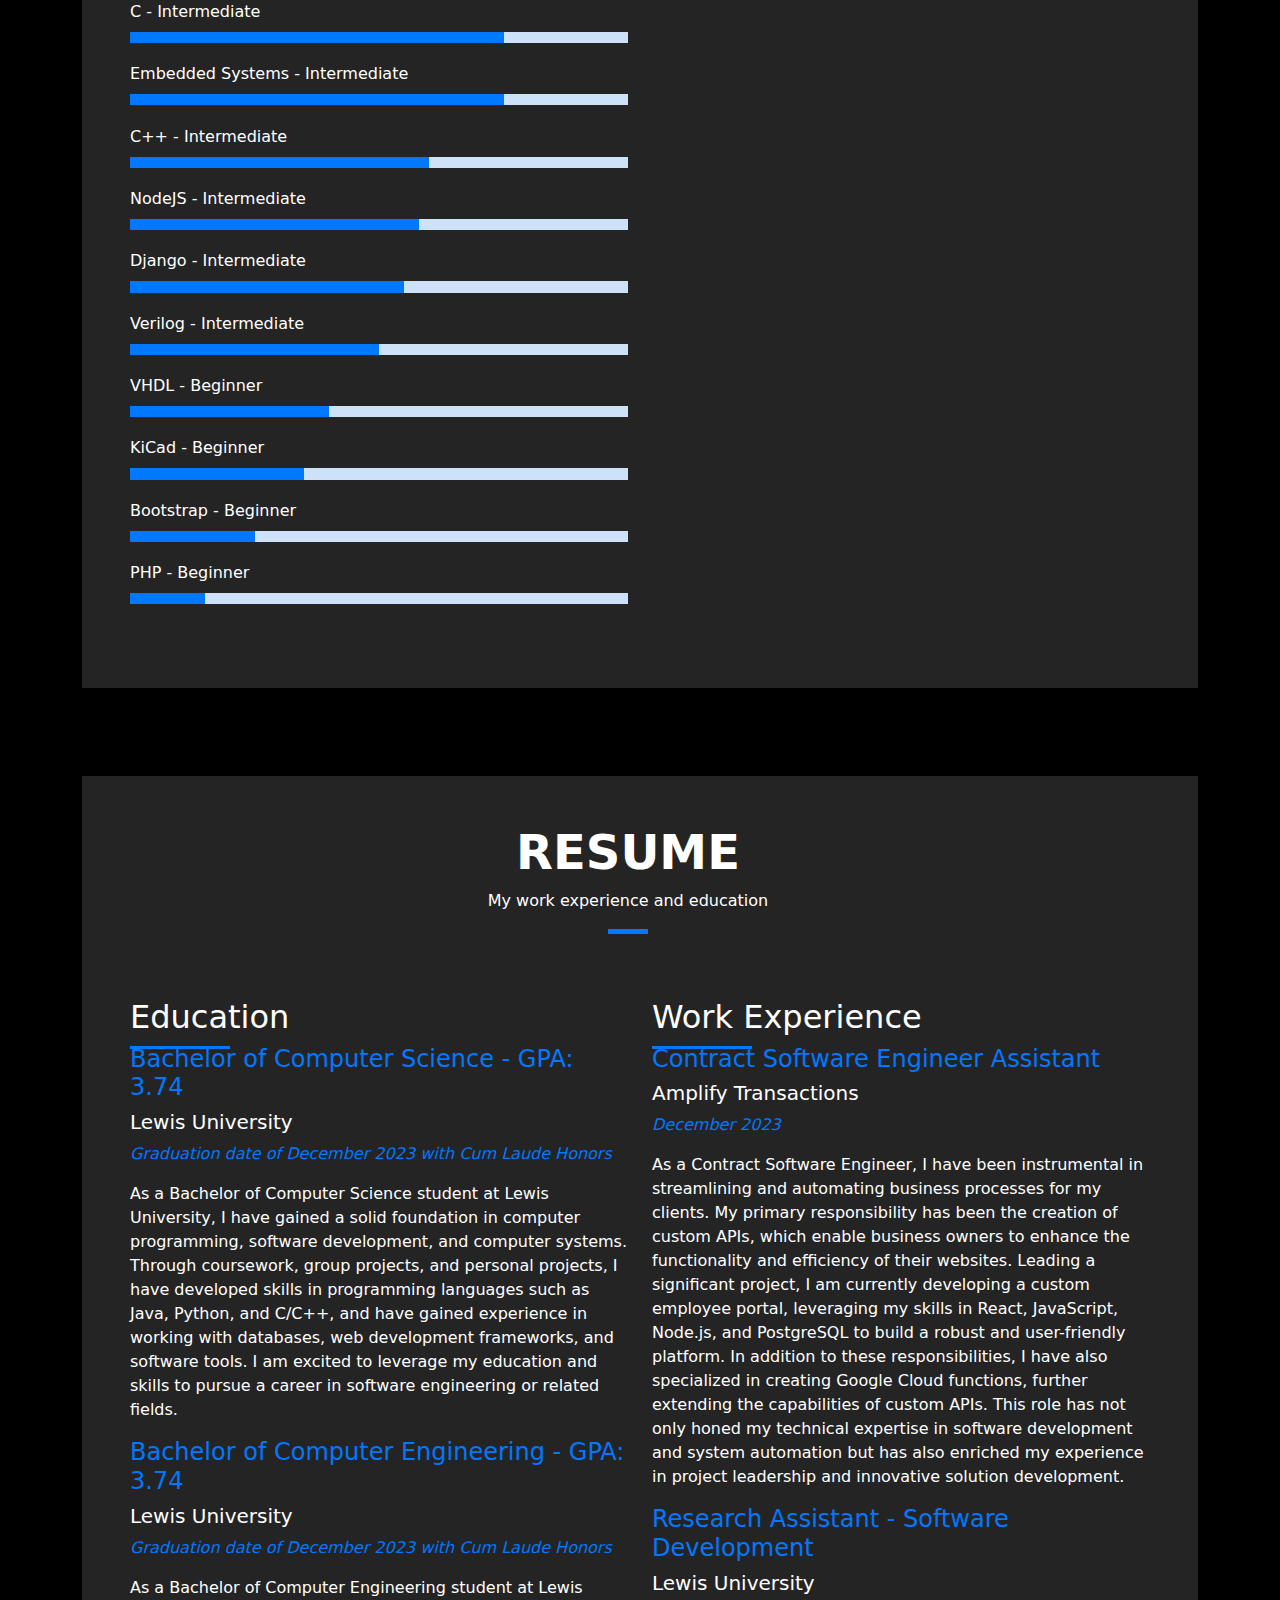
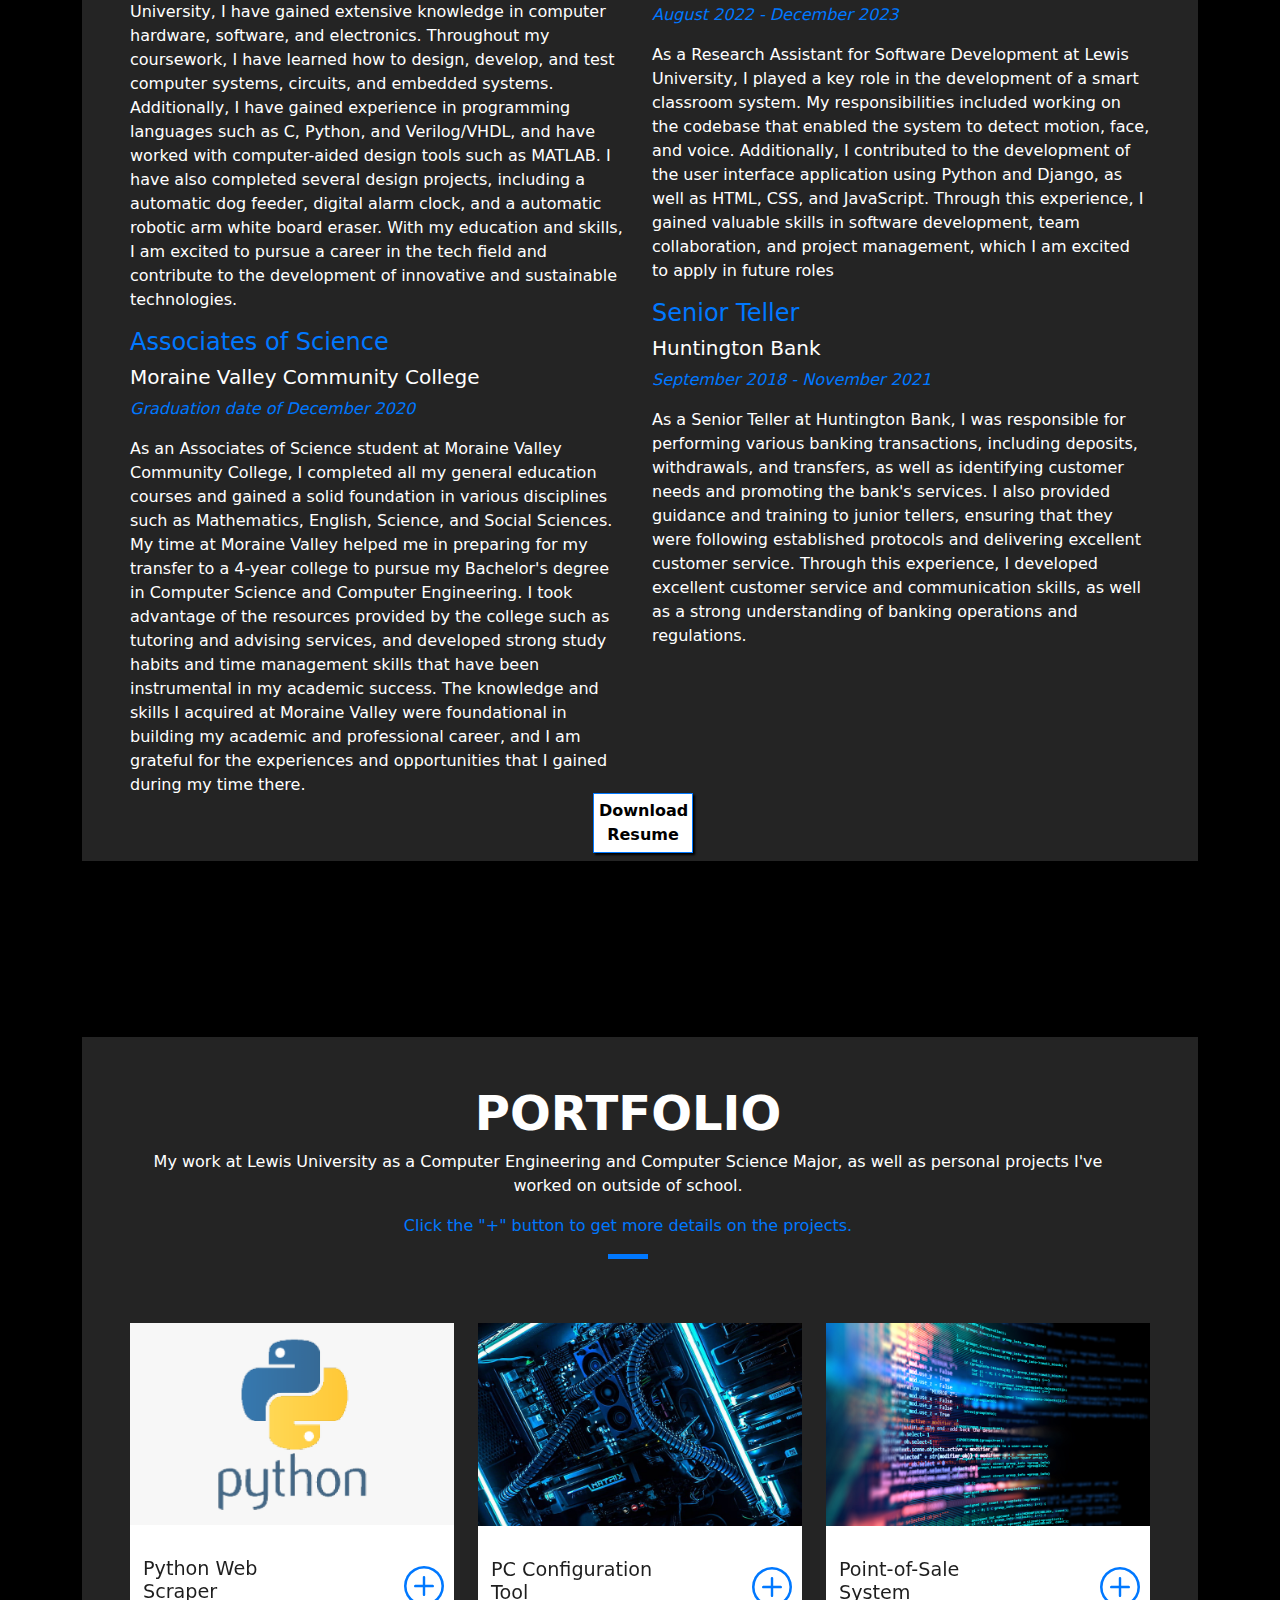
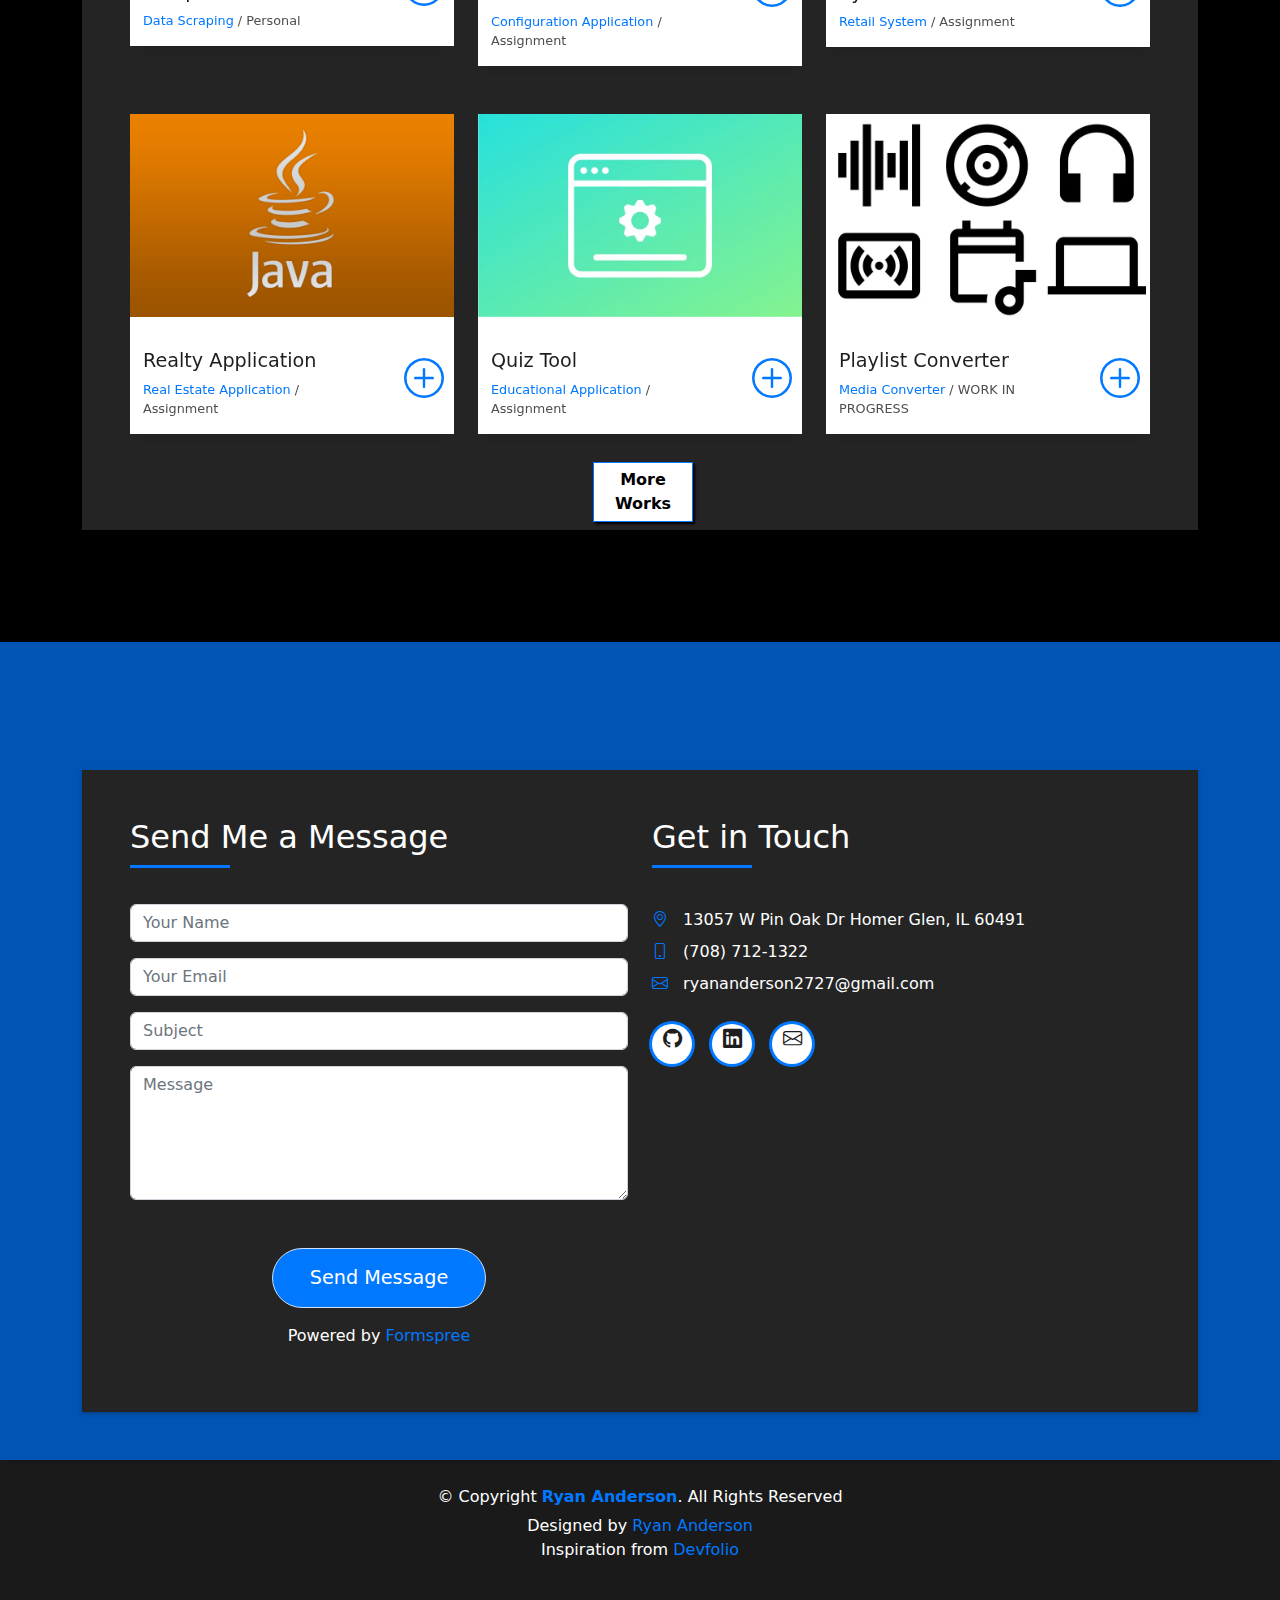
==== commit 64076768: "added gpa and honors." ====
--- a/index.html
+++ b/index.html
@@ -200,9 +200,9 @@
                 Education
               </h5>
               <div class="resume-item">
-                <h4>Bachelor of Computer Science</h4>
+                <h4>Bachelor of Computer Science - GPA: 3.74</h4>
                 <h5>Lewis University</h5>
-                <p class="date"><em>Graduation date of December 2023</em></p>
+                <p class="date"><em>Graduation date of December 2023 with Cum Laude Honors</em></p>
                 <p>As a Bachelor of Computer Science student at Lewis University, 
                   I have gained a solid foundation in computer programming, software development, and computer systems. 
                   Through coursework, group projects, and personal projects, I have developed skills in programming languages such as Java, Python, and C/C++, 
@@ -210,9 +210,9 @@
                   I am excited to leverage my education and skills to pursue a career in software engineering or related fields.</p>
               </div>
               <div class="resume-item">
-                <h4>Bachelor of Computer Engineering</h4>
+                <h4>Bachelor of Computer Engineering - GPA: 3.74</h4>
                 <h5>Lewis University</h5>
-                <p class="date"><em>Graduation date of December 2023</em></p>
+                <p class="date"><em>Graduation date of December 2023 with Cum Laude Honors</em></p>
                 <p>As a Bachelor of Computer Engineering student at Lewis University, 
                   I have gained extensive knowledge in computer hardware, software, and electronics. 
                   Throughout my coursework, I have learned how to design, develop, and test computer systems, circuits, and embedded systems. 
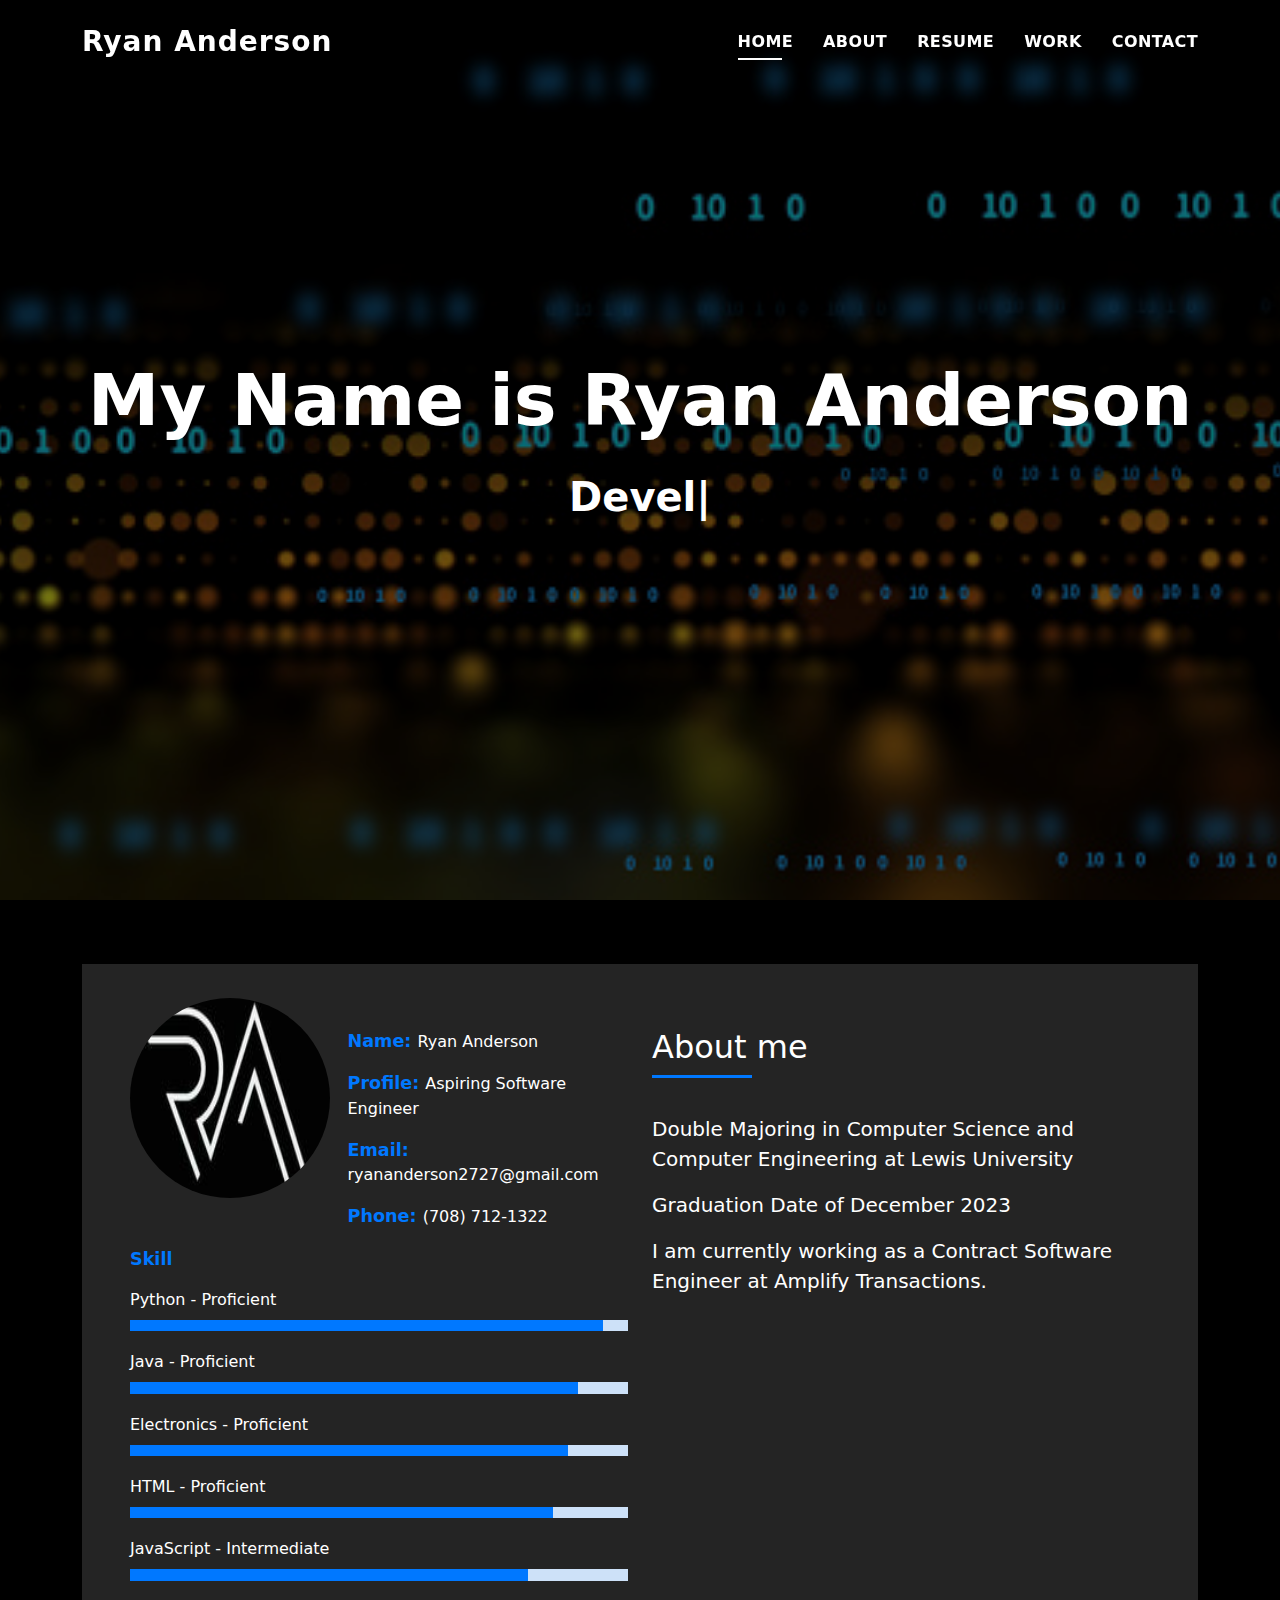
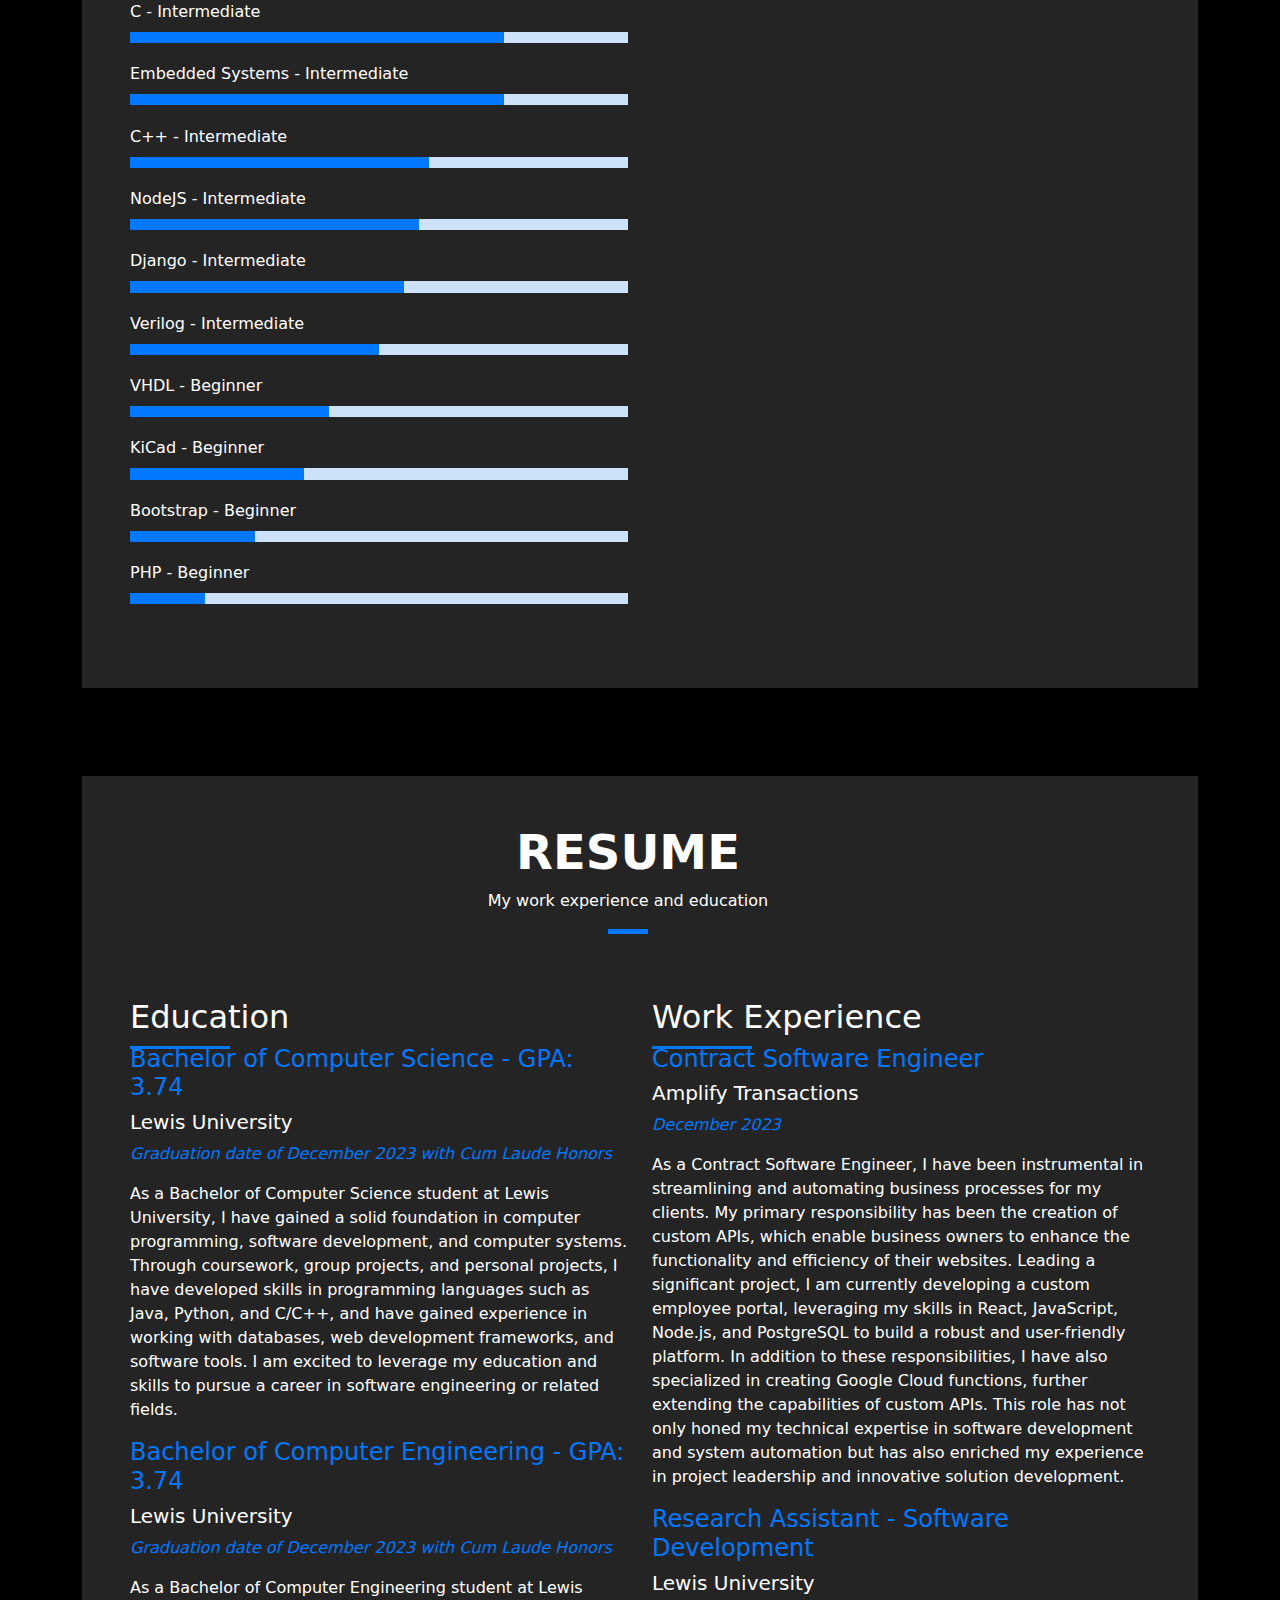
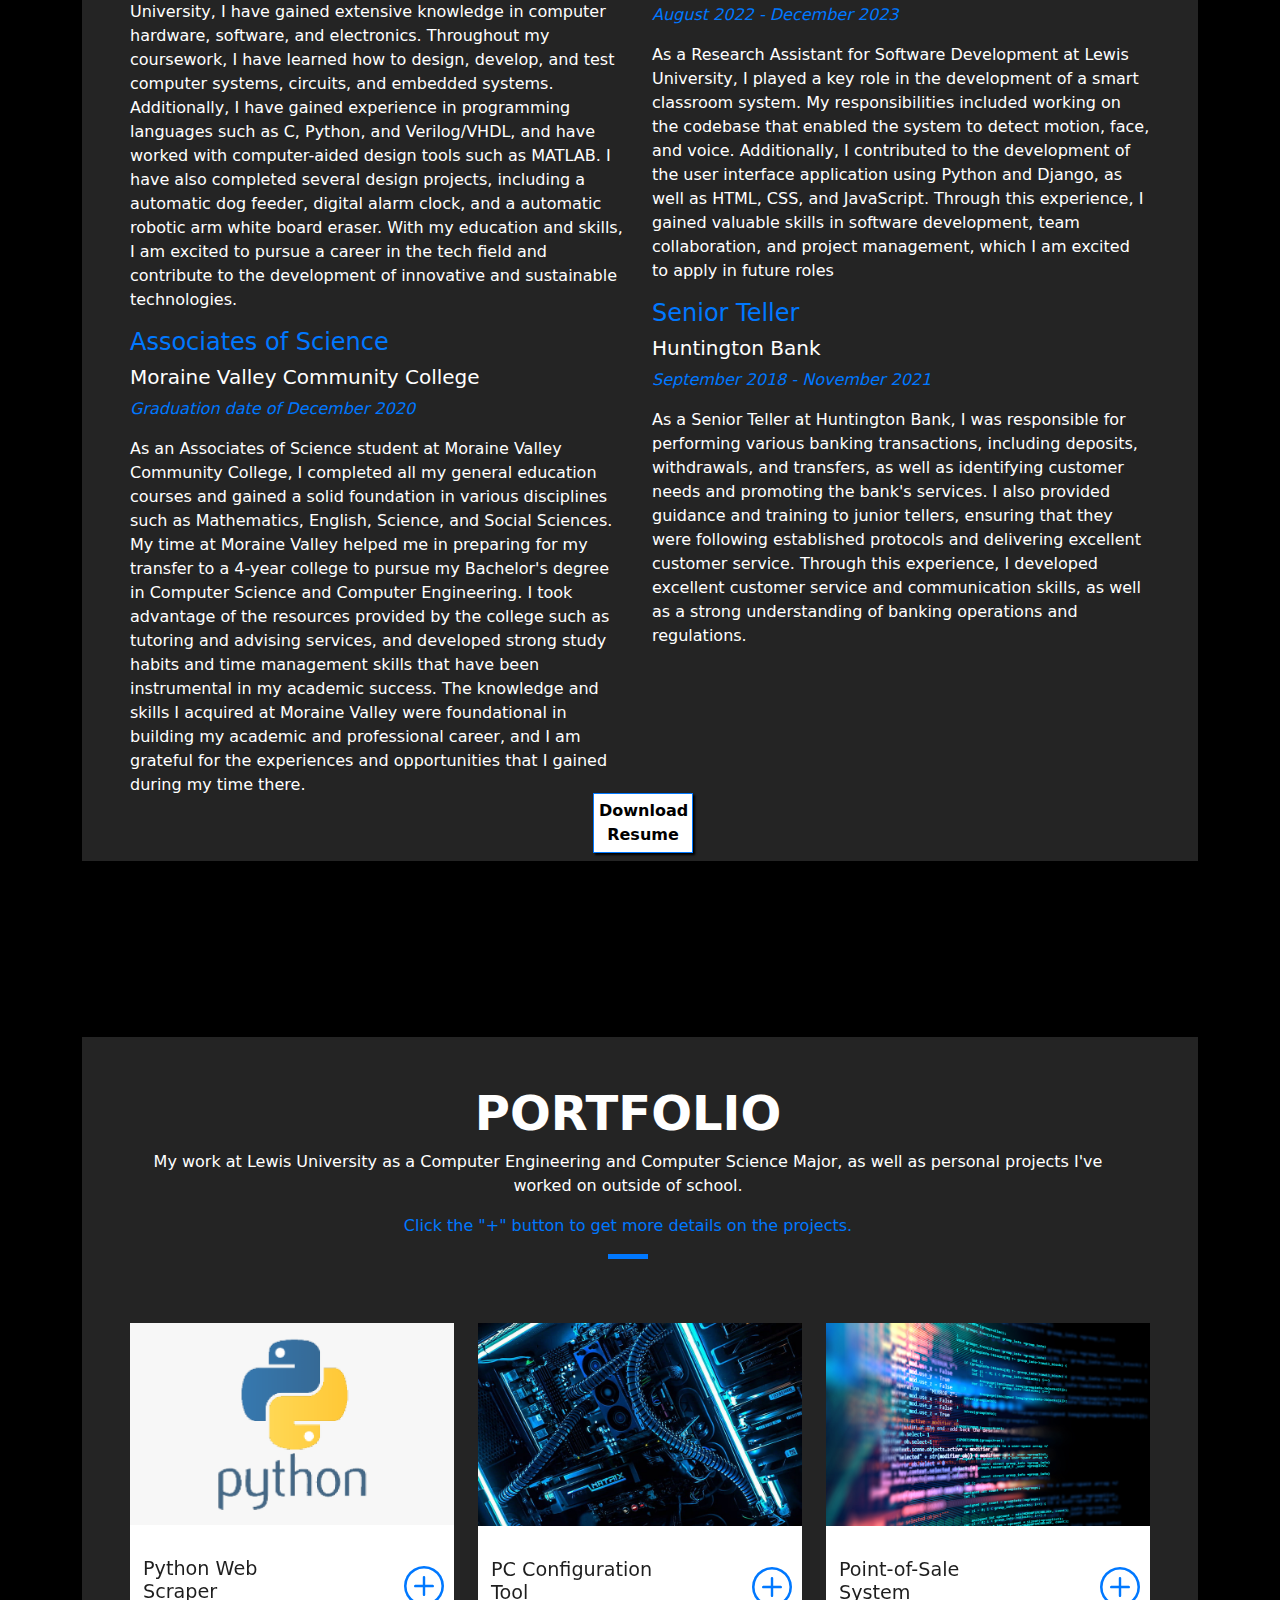
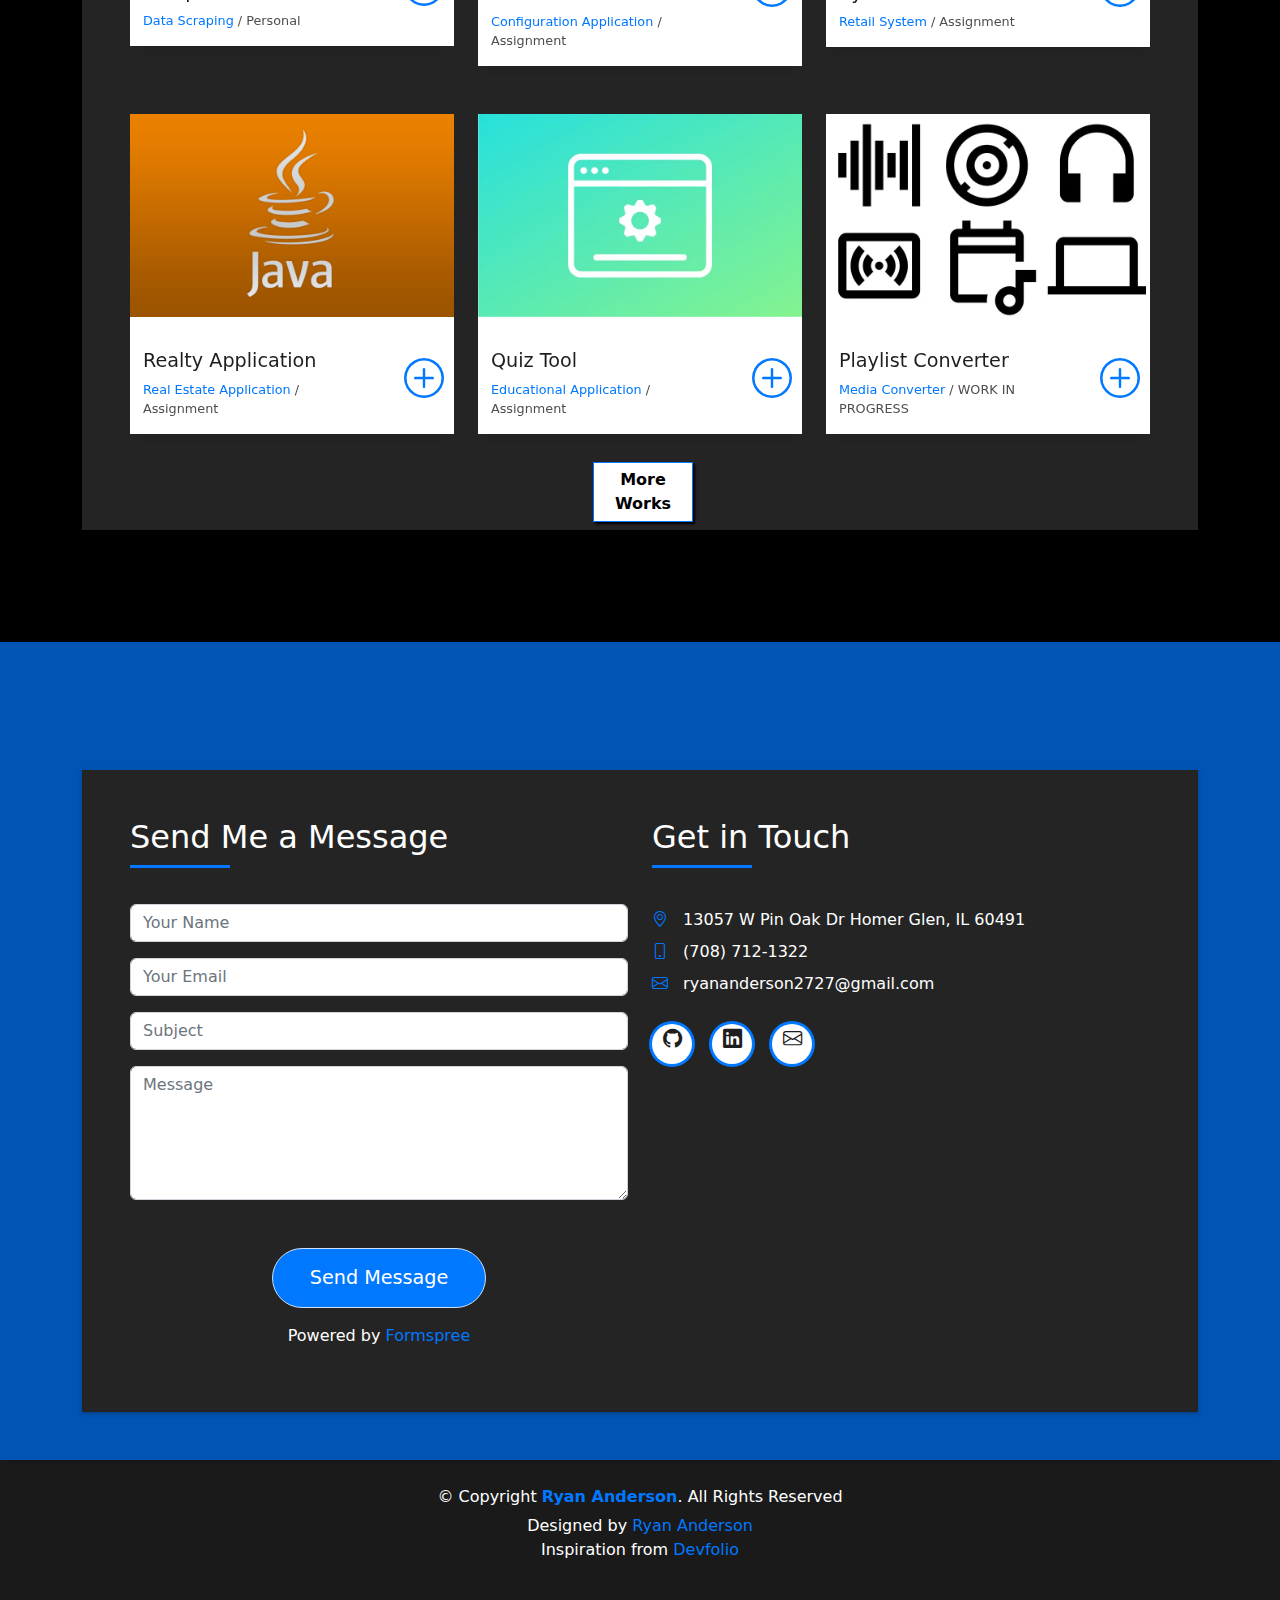
==== commit 78d8e991: "fixed error" ====
--- a/index.html
+++ b/index.html
@@ -242,7 +242,7 @@
                 Work Experience
               </h5>
               <div class="resume-item">
-                <h4>Contract Software Engineer Assistant</h4>
+                <h4>Contract Software Engineer</h4>
                 <h5>Amplify Transactions</h5>
                 <p class="date"><em>December 2023</em></p>
                 <p>As a Contract Software Engineer, I have been instrumental in streamlining and automating business processes for my clients. 
